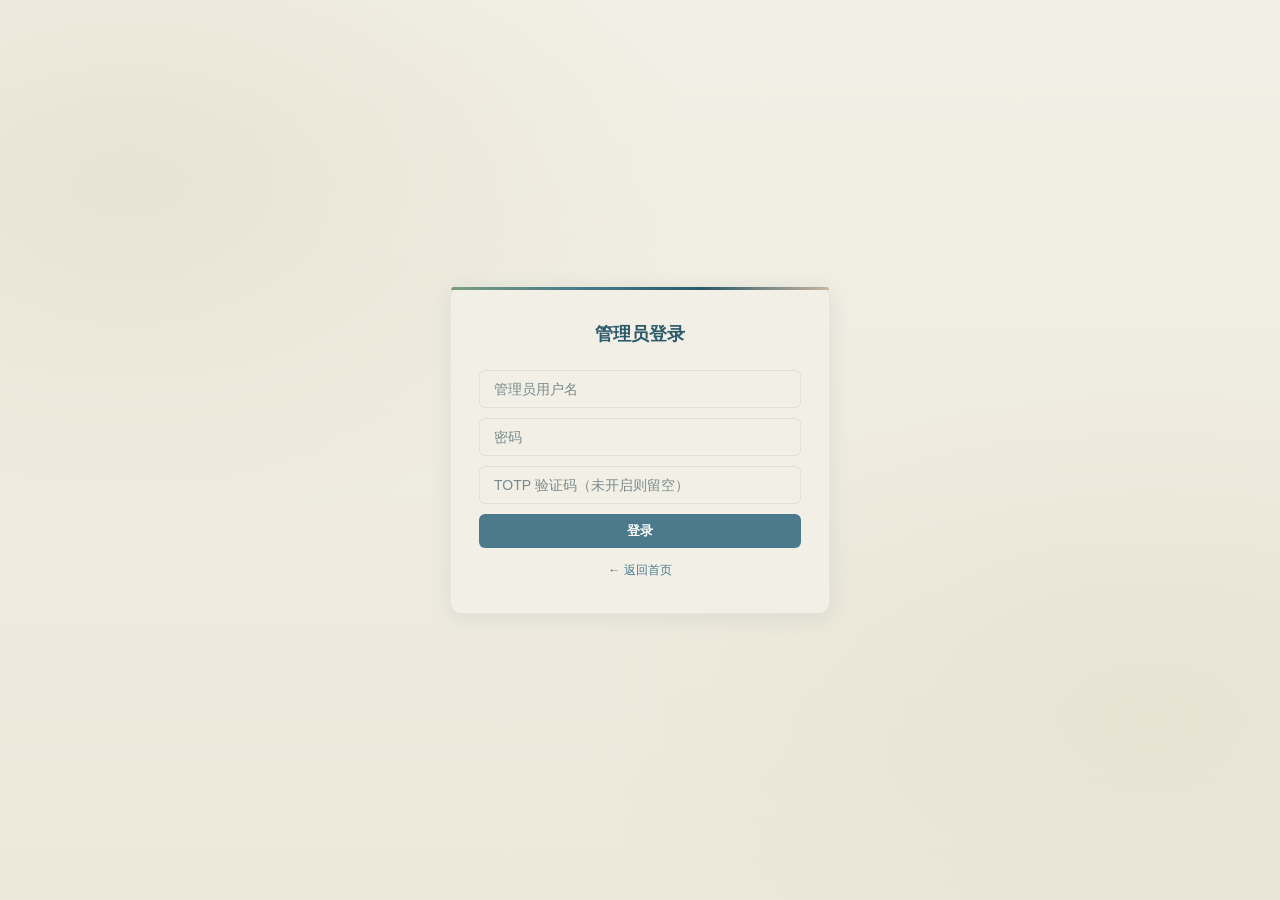
==== static/admin.html @ e2b2464b "Initial commit: CBox 同步服务端 FastAPI + MySQL + Docker 部署 - 53+ API 端点: auth / sync / admin / invite - " ====
<!DOCTYPE html>
<html lang="zh-CN">
<head>
<meta charset="UTF-8">
<meta name="viewport" content="width=device-width, initial-scale=1.0, maximum-scale=1.0, user-scalable=no">
<title>CBox 管理面板</title>
<link rel="stylesheet" href="/static/theme.css">
<style>
/* ── 管理面板专属样式 ── */
.page-wrap { max-width: 1200px; margin: 0 auto; padding: 24px 24px 0; }

/* 响应式表格 */
.table-wrap { overflow-x: auto; }
.table-wrap table { width: 100%; }
.table-wrap th, .table-wrap td { white-space: nowrap; }

/* 统计卡片响应式 */
@media (max-width: 768px) {
  .stats-grid-adm { grid-template-columns: repeat(2, 1fr); }
}
@media (max-width: 480px) {
  .stats-grid-adm { grid-template-columns: 1fr; }
}

/* 时间选择按钮组 */
.time-btn-group { display: flex; gap: 6px; flex-wrap: wrap; margin-top: 4px; }
.time-btn { padding: 5px 12px; font-size: 12px; border: 1px solid var(--border-light); border-radius: var(--radius-sm); background: var(--bg-card); color: var(--text-main); cursor: pointer; transition: var(--transition); }
.time-btn:hover { border-color: var(--primary-cyan); }
.time-btn.active { background: var(--primary-cyan); color: #fff; border-color: var(--primary-cyan); }

/* 带标签文字的拨动开关 */
.toggle-labeled { display: flex; align-items: center; gap: 10px; }
.toggle-labeled .toggle-label-left { font-size: 13px; color: var(--btn-danger); font-weight: 500; }
.toggle-labeled .toggle-label-right { font-size: 13px; color: var(--accent-green); font-weight: 500; }

/* 统计卡片 */
.stats-grid-adm { display: grid; grid-template-columns: repeat(auto-fit, minmax(150px, 1fr)); gap: 10px; margin-bottom: 16px; }
.stat-adm { background: var(--bg-card); border-radius: var(--radius-lg); padding: 18px 14px; text-align: center; border: 1px solid var(--border-light); transition: var(--transition); }
.stat-adm .num { font-size: 28px; font-weight: 800; color: var(--primary-deep); line-height: 1.2; }
.stat-adm .label { font-size: 11px; color: var(--text-muted); margin-top: 4px; font-weight: 500; }

/* 用户表格操作按钮组 */
.action-group { display: flex; gap: 4px; flex-wrap: wrap; }
.action-group button { font-size: 11px; padding: 3px 8px; border: 1px solid var(--border-light); border-radius: var(--radius-sm); background: var(--bg-card); cursor: pointer; transition: var(--transition); color: var(--text-main); }
.action-group button:hover { background: var(--btn-bg); }
.action-group .btn-lock { color: var(--btn-danger); }
.action-group .btn-unlock { color: var(--accent-green); }
.action-group .btn-delete { color: var(--btn-danger); font-weight: 600; }
.action-group .btn-totp { color: var(--primary-cyan); }

/* 邀请码表格 */
.invite-code-text { font-family: 'SF Mono', 'Fira Code', monospace; font-size: 12px; color: var(--primary-deep); background: var(--primary-light); padding: 2px 6px; border-radius: var(--radius-sm); word-break: break-all; }

/* 系统设置 */
.settings-group { margin: 12px 0; }
.setting-row { display: flex; align-items: center; justify-content: space-between; padding: 12px 14px; border-bottom: 1px solid var(--border-light); }
.setting-row:last-child { border-bottom: none; }
.setting-label { font-size: 14px; color: var(--text-main); }
.setting-desc { font-size: 12px; color: var(--text-muted); margin-top: 2px; }
.setting-control { flex-shrink: 0; margin-left: 12px; }
.setting-control input[type="number"] { width: 80px; text-align: center; }

/* 下拉菜单 */
.dropdown { position: relative; display: inline-block; }
.dropdown-menu { display: none; position: absolute; right: 0; top: 100%; min-width: 140px; background: var(--bg-card); border: 1px solid var(--border); border-radius: var(--radius-md); box-shadow: 0 4px 12px rgba(0,0,0,0.12); z-index: 100; padding: 4px 0; }
.dropdown-menu.show { display: block; }
.dropdown-item { padding: 8px 14px; cursor: pointer; font-size: 13px; color: var(--text-main); transition: var(--transition); }
.dropdown-item:hover { background: var(--bg-hover); }
.dropdown-item.danger { color: var(--btn-danger); }
.dropdown-divider { height: 1px; background: var(--border-light); margin: 4px 0; }

/* 日志条目 */
.log-entry { padding: 8px 10px; border-bottom: 1px solid var(--border-light); font-size: 12px; display: flex; gap: 10px; align-items: flex-start; }
.log-entry:last-child { border-bottom: none; }
.log-entry .log-time { color: var(--text-muted); white-space: nowrap; min-width: 140px; font-size: 11px; }
.log-entry .log-user { color: var(--primary-cyan); font-weight: 600; white-space: nowrap; min-width: 80px; }
.log-entry .log-action { color: var(--text-main); flex: 1; word-break: break-word; }
.log-entry .log-detail { color: var(--text-light); }

/* 弹窗内表单 */
.modal input, .modal select { margin-bottom: 8px; }
.modal .form-group { margin-bottom: 10px; }
.modal .form-group label { font-size: 13px; color: var(--text-light); display: block; margin-bottom: 4px; }

/* 页面计数脚标 */
.page-info { text-align: center; font-size: 12px; color: var(--text-muted); margin-top: 4px; padding-bottom: 4px; }
.page-info-inline { font-size: 12px; color: var(--text-muted); margin-left: auto; white-space: nowrap; }

/* 空状态 */
.empty-state { text-align: center; padding: 32px 16px; color: var(--text-muted); font-size: 13px; }

/* 登录覆盖层 */
.login-screen { display: flex; align-items: center; justify-content: center; min-height: 100vh; padding: 20px; }
.login-screen .login-box { background: var(--bg-card); border-radius: var(--radius-xl); padding: 32px 28px; max-width: 380px; width: 100%; box-shadow: var(--shadow-lg); border: 1px solid rgba(74, 122, 140, 0.08); position: relative; }
.login-screen .login-box::before { content: ''; position: absolute; top: 0; left: 0; right: 0; height: 3px; background: linear-gradient(90deg, var(--accent-green), var(--primary-cyan), var(--primary-deep), var(--accent-earth)); border-radius: var(--radius-xl) var(--radius-xl) 0 0; }
.login-screen .login-box h2 { text-align: center; font-size: 18px; color: var(--primary-deep); margin-bottom: 20px; }
.login-screen .login-box input { display: block; width: 100%; padding: 10px 14px; margin-bottom: 10px; border: 1px solid var(--border-light); border-radius: var(--radius-md); font-size: 14px; outline: none; background: var(--bg-page); color: var(--text-main); }
.login-screen .login-box input:focus { border-color: var(--primary-cyan); box-shadow: 0 0 0 3px rgba(74, 122, 140, 0.10); }
.login-screen .login-box .error { color: var(--btn-danger); font-size: 13px; margin-top: 8px; display: none; }
.login-screen .login-box .login-footer { text-align: center; margin-top: 12px; font-size: 12px; }
.login-screen .login-box .login-footer a { color: var(--primary-cyan); text-decoration: none; }

/* 顶栏头像 */
.topbar .avatar-btn { display: inline-flex; align-items: center; gap: 6px; cursor: pointer; padding: 4px 8px; border-radius: var(--radius-sm); transition: var(--transition); }
.topbar .avatar-btn:hover { background: var(--btn-bg); }
.topbar .avatar-btn img { width: 28px; height: 28px; border-radius: 50%; object-fit: cover; }
.topbar .avatar-btn .avatar-placeholder { width: 28px; height: 28px; border-radius: 50%; background: var(--primary-light); display: inline-flex; align-items: center; justify-content: center; font-size: 12px; color: var(--primary-cyan); font-weight: 600; }

/* 搜索栏增强 */
.search-bar-adv { display: flex; gap: 8px; margin-bottom: 12px; flex-wrap: wrap; align-items: center; }
.search-bar-adv input { max-width: 200px; }
.search-bar-adv select { max-width: 120px; }

/* 操作反馈 */
.action-msg { font-size: 12px; padding: 4px 0; color: var(--text-muted); }
</style>
</head>
<body>

<!-- ===== 登录页面 ===== -->
<div id="login-screen" class="login-screen">
  <div class="login-box">
    <h2>管理员登录</h2>
    <input type="text" id="login-user" placeholder="管理员用户名" autocomplete="username">
    <input type="password" id="login-pass" placeholder="密码" autocomplete="current-password">
    <input type="text" id="login-totp" placeholder="TOTP 验证码（未开启则留空）" autocomplete="off" maxlength="6">
    <button class="btn btn-primary btn-block" onclick="login()">登录</button>
    <div class="error" id="login-error"></div>
    <div class="login-footer"><a href="/">← 返回首页</a></div>
  </div>
</div>

<!-- ===== 主面板 ===== -->
<div id="main-content" style="display:none;">

  <!-- 顶栏 -->
  <div class="topbar">
    <a href="/">← 首页</a>
    <span class="title">管理面板</span>
    <div class="topbar-right">
      <div class="dropdown" id="admin-dropdown">
        <div class="avatar-btn" onclick="toggleDropdown()">
          <span id="admin-avatar-area"><span class="avatar-placeholder" id="avatar-placeholder">管</span></span>
          <span id="admin-name" style="font-size:13px;font-weight:500;color:var(--text-main);">加载中</span>
        </div>
        <div class="dropdown-menu" id="admin-dropdown-menu">
          <div class="dropdown-item" onclick="openAdminProfileModal()">修改资料</div>
          <div class="dropdown-divider"></div>
          <div class="dropdown-item danger" onclick="logout()">退出登录</div>
        </div>
      </div>
    </div>
  </div>

  <div class="page-wrap">

    <!-- ===== 统计卡片 ===== -->
    <div class="card">
      <div class="section-title">系统概况</div>
      <div class="stats-grid-adm" id="stats-grid">
        <div class="stat-adm"><div class="num" id="stat-users">--</div><div class="label">总用户数</div></div>
        <div class="stat-adm"><div class="num" id="stat-active">--</div><div class="label">今日活跃</div></div>
        <div class="stat-adm"><div class="num" id="stat-data">--</div><div class="label">同步数据项</div></div>
        <div class="stat-adm"><div class="num" id="stat-invites">--</div><div class="label">邀请码总数</div></div>
      </div>
    </div>

    <!-- ===== 标签页导航 ===== -->
    <div class="card" style="padding:16px 20px;">
      <div class="tabs">
        <div class="tab active" onclick="switchTab('users')">用户列表</div>
        <div class="tab" onclick="switchTab('admin-invites')">管理员邀请码</div>
        <div class="tab" onclick="switchTab('user-invites')">普通用户邀请码</div>
        <div class="tab" onclick="switchTab('settings')">系统设置</div>
        <div class="tab" onclick="switchTab('logs')">审计日志</div>
        <div class="tab" onclick="switchTab('email-logs')">邮件日志</div>
      </div>

      <!-- ─── Tab: 用户管理 ─── -->
      <div class="tab-content active" id="tab-users">
        <div class="search-bar-adv">
          <input type="text" id="user-search" placeholder="搜索用户名/邮箱..." onkeydown="if(event.key==='Enter')loadUsers()">
          <button class="btn btn-primary btn-sm" onclick="loadUsers()">查询</button>
          <select id="user-filter-status" onchange="loadUsers()">
            <option value="">全部状态</option>
            <option value="active">正常</option>
            <option value="locked">已锁定</option>
            <option value="admin">管理员</option>
          </select>
          <select id="user-sort" onchange="loadUsers()">
            <option value="id">按ID排序</option>
            <option value="username">按用户名</option>
            <option value="created_at">按注册时间</option>
          </select>
          <button class="btn btn-secondary btn-sm" onclick="loadUsers()">刷新</button>
          <span class="page-info-inline" id="user-page-info"></span>
        </div>
        <div class="table-wrap">
          <table>
            <thead><tr>
              <th>ID</th><th>用户名</th><th>昵称</th><th>邮箱</th><th>身份</th><th>TOTP</th><th>状态</th><th>操作</th>
            </tr></thead>
            <tbody id="user-table-body"></tbody>
          </table>
        </div>
        <div class="pagination" id="user-pagination"></div>
      </div>

      <!-- ─── Tab: 管理员邀请码 ─── -->
      <div class="tab-content" id="tab-admin-invites">
        <div class="search-bar-adv">
          <input type="text" id="admin-invite-search" placeholder="搜索邀请码..." onkeydown="if(event.key==='Enter')loadAdminInvites()">
          <button class="btn btn-primary btn-sm" onclick="loadAdminInvites()">查询</button>
          <select id="admin-invite-filter-used" onchange="loadAdminInvites()">
            <option value="">全部状态</option>
            <option value="available">未使用</option>
            <option value="used">已使用</option>
            <option value="locked">已锁定</option>
          </select>
          <button class="btn btn-primary btn-sm" onclick="showCreateInvite()">创建邀请码</button>
          <button class="btn btn-secondary btn-sm" onclick="showBatchInvite()">批量生成</button>
          <button class="btn btn-secondary btn-sm" onclick="loadAdminInvites()">刷新</button>
          <span class="page-info-inline" id="admin-invite-page-info"></span>
        </div>
        <div class="table-wrap">
          <table>
            <thead><tr>
              <th>邀请码</th><th>已使用/总次数</th><th>状态</th><th>过期时间</th><th>公开</th><th>操作</th>
            </tr></thead>
            <tbody id="admin-invite-table-body"></tbody>
          </table>
        </div>
        <div class="pagination" id="admin-invite-pagination"></div>
      </div>

      <!-- ─── Tab: 普通用户邀请码 ─── -->
      <div class="tab-content" id="tab-user-invites">
        <div class="search-bar-adv">
          <input type="text" id="user-invite-search" placeholder="搜索邀请码..." onkeydown="if(event.key==='Enter')loadUserInvites()">
          <button class="btn btn-primary btn-sm" onclick="loadUserInvites()">查询</button>
          <select id="user-invite-filter-used" onchange="loadUserInvites()">
            <option value="">全部状态</option>
            <option value="available">未使用</option>
            <option value="used">已使用</option>
            <option value="locked">已锁定</option>
          </select>
          <button class="btn btn-secondary btn-sm" onclick="loadUserInvites()">刷新</button>
          <span class="page-info-inline" id="user-invite-page-info"></span>
        </div>
        <div class="table-wrap">
          <table>
            <thead><tr>
              <th>邀请码</th><th>创建者</th><th>已使用/总次数</th><th>状态</th><th>过期时间</th><th>操作</th>
            </tr></thead>
            <tbody id="user-invite-table-body"></tbody>
          </table>
        </div>
        <div class="pagination" id="user-invite-pagination"></div>
      </div>

      <!-- ─── Tab: 系统设置 ─── -->
      <div class="tab-content" id="tab-settings">
        <div class="settings-group">
          <div class="setting-row">
            <div>
              <div class="setting-label">注册需要邀请码</div>
              <div class="setting-desc">开启后，新用户必须使用邀请码才能注册</div>
            </div>
            <div class="setting-control">
              <label class="toggle-switch">
                <input type="checkbox" id="cfg-require-invite">
                <span class="toggle-slider"></span>
              </label>
            </div>
          </div>
          <div class="setting-row">
            <div>
              <div class="setting-label">允许用户创建邀请码</div>
              <div class="setting-desc">开启后，普通用户可以自行创建邀请码</div>
            </div>
            <div class="setting-control">
              <label class="toggle-switch">
                <input type="checkbox" id="cfg-allow-user-create">
                <span class="toggle-slider"></span>
              </label>
            </div>
          </div>
          <div class="setting-row">
            <div>
              <div class="setting-label">每用户最多邀请码数</div>
              <div class="setting-desc">限制每个用户可创建的邀请码数量上限</div>
            </div>
            <div class="setting-control">
              <input type="number" id="cfg-max-invites" min="0" max="100" value="5">
            </div>
          </div>
        </div>
        <div style="text-align:right;margin-top:12px;">
          <button class="btn btn-primary" onclick="saveConfig()">保存设置</button>
          <span id="config-save-msg" class="action-msg" style="margin-left:8px;"></span>
        </div>
      </div>

      <!-- ─── Tab: 审计日志 ─── -->
      <div class="tab-content" id="tab-logs">
        <div class="search-bar-adv">
          <input type="text" id="log-search" placeholder="搜索用户/操作..." onkeydown="if(event.key==='Enter')loadLogs()">
          <button class="btn btn-primary btn-sm" onclick="loadLogs()">查询</button>
          <button class="btn btn-secondary btn-sm" onclick="loadLogs()">刷新</button>
          <button class="btn btn-danger btn-sm" onclick="clearLogs()">清空日志</button>
          <span class="page-info-inline" id="log-page-info"></span>
        </div>
        <div id="log-entries"></div>
        <div class="pagination" id="log-pagination"></div>
      </div>

      <!-- ─── Tab: 邮件日志 ─── -->
      <div class="tab-content" id="tab-email-logs">
        <div class="search-bar-adv">
          <input type="text" id="email-log-search" placeholder="搜索收件人或主题..." onkeydown="if(event.key==='Enter')loadEmailLogs()">
          <button class="btn btn-primary btn-sm" onclick="loadEmailLogs()">查询</button>
          <button class="btn btn-secondary btn-sm" onclick="loadEmailLogs()">刷新</button>
          <button class="btn btn-danger btn-sm" onclick="clearEmailLogs()">清空日志</button>
          <span class="page-info-inline" id="email-log-page-info"></span>
        </div>
        <div id="email-log-entries"></div>
        <div class="pagination" id="email-log-pagination"></div>
      </div>
    </div>

  </div><!-- /page-wrap -->
</div><!-- /main-content -->

<!-- ===== 创建邀请码弹窗 ===== -->
<div class="modal-overlay" id="create-invite-modal">
  <div class="modal">
    <button class="close" onclick="closeModal('create-invite-modal')">x</button>
    <h3>创建邀请码</h3>
    <div class="form-group">
      <label>有效次数</label>
      <input type="number" id="create-invite-max-uses" value="1" min="1" max="999">
    </div>
    <div class="form-group">
      <label>有效期天数</label>
      <input type="number" id="create-invite-days" value="" min="1" max="3650" placeholder="输入天数，留空为永久" style="width:100%;">
    </div>
    <div class="form-group">
      <label>公开模式</label>
      <div class="toggle-labeled">
        <span class="toggle-label-left">非公开</span>
        <label class="toggle-switch">
          <input type="checkbox" id="create-invite-public">
          <span class="toggle-slider"></span>
        </label>
        <span class="toggle-label-right">公开</span>
      </div>
    </div>
    <div class="form-group">
      <label>快速选择</label>
      <div class="time-btn-group" id="create-invite-time-group">
        <button class="time-btn" data-days="30">1个月</button>
        <button class="time-btn" data-days="90">1季度</button>
        <button class="time-btn" data-days="180">半年</button>
        <button class="time-btn" data-days="365">1年</button>
        <button class="time-btn active" data-days="0">永久</button>
      </div>
    </div>
    <div class="form-group">
      <label>自定义过期日期</label>
      <input type="date" id="create-invite-expire-date" style="width:100%;">
    </div>
    <div style="text-align:right;margin-top:12px;">
      <button class="btn btn-secondary btn-sm" onclick="closeModal('create-invite-modal')">取消</button>
      <button class="btn btn-primary btn-sm" onclick="createInvite()">创建</button>
    </div>
  </div>
</div>

<!-- ===== 批量生成弹窗 ===== -->
<div class="modal-overlay" id="batch-invite-modal">
  <div class="modal">
    <button class="close" onclick="closeModal('batch-invite-modal')">x</button>
    <h3>批量生成邀请码</h3>
    <div class="form-group">
      <label>数量</label>
      <input type="number" id="batch-invite-count" value="5" min="1" max="100">
    </div>
    <div class="form-group">
      <label>每码有效次数</label>
      <input type="number" id="batch-invite-max-uses" value="1" min="1" max="999">
    </div>
    <div class="form-group">
      <label>有效期天数</label>
      <input type="number" id="batch-invite-days" value="" min="1" max="3650" placeholder="输入天数，留空为永久" style="width:100%;">
    </div>
    <div class="form-group">
      <label>快速选择</label>
      <div class="time-btn-group" id="batch-invite-time-group">
        <button class="time-btn" data-days="30">1个月</button>
        <button class="time-btn" data-days="90">1季度</button>
        <button class="time-btn" data-days="180">半年</button>
        <button class="time-btn" data-days="365">1年</button>
        <button class="time-btn active" data-days="0">永久</button>
      </div>
    </div>
    <div class="form-group">
      <label>自定义过期日期</label>
      <input type="date" id="batch-invite-expire-date" style="width:100%;">
    </div>
    <div style="text-align:right;margin-top:12px;">
      <button class="btn btn-secondary btn-sm" onclick="closeModal('batch-invite-modal')">取消</button>
      <button class="btn btn-primary btn-sm" onclick="batchCreateInvite()">生成</button>
    </div>
  </div>
</div>

<!-- ===== 确认操作弹窗 ===== -->
<div class="modal-overlay" id="confirm-modal">
  <div class="modal" style="max-width:380px;">
    <button class="close" onclick="closeModal('confirm-modal')">x</button>
    <h3 id="confirm-title">确认操作</h3>
    <p id="confirm-msg" style="font-size:13px;color:var(--text-light);margin-bottom:16px;"></p>
    <div style="text-align:right;gap:8px;display:flex;justify-content:flex-end;">
      <button class="btn btn-secondary btn-sm" onclick="closeModal('confirm-modal')">取消</button>
      <button class="btn btn-danger btn-sm" id="confirm-btn">确认</button>
    </div>
  </div>
<!-- ===== 管理员资料弹窗 ===== -->
<div class="modal-overlay" id="profile-modal">
  <div class="modal" style="max-width:520px;">
    <button class="close" onclick="closeModal('profile-modal')">x</button>
    <h3>修改资料</h3>

    <!-- 头像上传 -->
    <div class="form-group">
      <label>头像</label>
      <div style="display:flex;align-items:center;gap:12px;margin-bottom:6px;">
        <div id="profile-avatar-preview" style="width:48px;height:48px;border-radius:50%;background:var(--primary-light);display:flex;align-items:center;justify-content:center;font-size:18px;color:var(--primary-cyan);font-weight:600;overflow:hidden;flex-shrink:0;">
          管
        </div>
        <input type="file" id="profile-avatar-file" accept="image/*" style="font-size:12px;flex:1;">
        <button class="btn btn-primary btn-sm" onclick="updateAvatar()">上传</button>
      </div>
    </div>

    <!-- 修改昵称 -->
    <div class="form-group">
      <label>昵称</label>
      <div style="display:flex;gap:8px;">
        <input type="text" id="profile-nickname" placeholder="输入新昵称" style="flex:1;">
        <button class="btn btn-primary btn-sm" onclick="saveNickname()">保存</button>
      </div>
    </div>

    <!-- 修改邮箱 -->
    <div class="form-group">
      <label>邮箱</label>
      <div style="display:flex;align-items:center;gap:4px;margin-bottom:4px;">
        <span id="profile-email-current" style="font-size:13px;color:var(--text-muted);"></span>
      </div>
      <input type="email" id="profile-new-email" placeholder="新邮箱地址" style="margin-bottom:4px;">
      <input type="password" id="profile-email-password" placeholder="输入密码确认">
      <button class="btn btn-primary btn-sm" onclick="saveEmail()" style="margin-top:4px;">保存邮箱</button>
    </div>

    <!-- 修改用户名 -->
    <div class="form-group">
      <label>用户名</label>
      <div style="display:flex;align-items:center;gap:4px;margin-bottom:4px;">
        <span id="profile-username-current" style="font-size:13px;color:var(--text-muted);"></span>
      </div>
      <input type="text" id="profile-new-username" placeholder="新用户名" style="margin-bottom:4px;">
      <input type="password" id="profile-username-password" placeholder="输入密码确认">
      <button class="btn btn-primary btn-sm" onclick="saveUsername()" style="margin-top:4px;">保存用户名</button>
    </div>

    <!-- 修改密码 -->
    <div class="form-group">
      <label>修改密码</label>
      <input type="password" id="profile-old-password" placeholder="当前密码" style="margin-bottom:4px;">
      <input type="password" id="profile-new-password" placeholder="新密码" style="margin-bottom:4px;">
      <input type="password" id="profile-confirm-password" placeholder="确认新密码">
      <button class="btn btn-primary btn-sm" onclick="changePassword()" style="margin-top:4px;">修改密码</button>
    </div>

    <!-- TOTP 双因素认证 -->
    <div class="form-group">
      <label>双因素认证（TOTP）</label>
      <div id="profile-totp-section">
        <div id="profile-totp-status" style="font-size:13px;color:var(--text-muted);margin-bottom:6px;"></div>
        <div id="profile-totp-actions">
          <button class="btn btn-primary btn-sm" id="profile-totp-setup-btn" onclick="setupTotp()" style="display:none;">开启 TOTP</button>
          <button class="btn btn-secondary btn-sm" id="profile-totp-reconfig-btn" onclick="reconfigTotp()" style="display:none;">重新配置 TOTP</button>
          <button class="btn btn-danger btn-sm" id="profile-totp-disable-btn" onclick="disableTotp()" style="display:none;">关闭 TOTP</button>
        </div>
        <div id="profile-totp-setup-area" style="display:none;margin-top:8px;">
          <div id="profile-totp-qrcode" style="text-align:center;margin-bottom:8px;"></div>
          <div id="profile-totp-secret" style="text-align:center;font-size:12px;color:var(--text-muted);margin-bottom:8px;word-break:break-all;"></div>
          <div style="display:flex;gap:6px;">
            <input type="text" id="profile-totp-code" placeholder="输入6位验证码" maxlength="6" style="flex:1;">
            <button class="btn btn-primary btn-sm" onclick="verifyTotpSetup()">验证</button>
          </div>
        </div>
        <div id="profile-totp-disable-area" style="display:none;margin-top:8px;">
          <div style="display:flex;gap:6px;">
            <input type="text" id="profile-totp-disable-code" placeholder="输入TOTP验证码" maxlength="6" style="flex:1;">
            <button class="btn btn-danger btn-sm" onclick="confirmDisableTotp()">确认关闭</button>
          </div>
        </div>
        <div id="profile-totp-recovery" style="display:none;margin-top:8px;padding:10px;background:var(--primary-light);border-radius:var(--radius-sm);">
          <div style="font-size:13px;font-weight:600;color:var(--primary-deep);margin-bottom:4px;">重要：请保存以下恢复密钥</div>
          <div id="profile-totp-recovery-keys" style="font-size:12px;color:var(--text-main);word-break:break-all;font-family:monospace;"></div>
          <button class="btn btn-primary btn-sm" onclick="closeProfileTotpRecovery()" style="margin-top:6px;">我已保存</button>
        </div>
      </div>
    </div>

  </div>
</div>

<!-- ===== 管理员协助绑定 TOTP 弹窗 ===== -->
<div class="modal-overlay" id="totp-bind-modal">
  <div class="modal" style="max-width:420px;">
    <button class="close" onclick="closeModal('totp-bind-modal')">x</button>
    <h3>协助绑定 TOTP</h3>
    <div id="totp-bind-content">
      <div id="totp-bind-qrcode" style="text-align:center;margin-bottom:8px;"></div>
      <div id="totp-bind-secret" style="text-align:center;font-size:12px;color:var(--text-muted);margin-bottom:8px;word-break:break-all;"></div>
      <div style="font-size:12px;color:var(--text-light);margin-bottom:8px;">让用户使用 TOTP 应用扫描上方二维码或输入密钥，然后输入用户设备上显示的验证码：</div>
      <div style="display:flex;gap:6px;">
        <input type="text" id="totp-bind-code" placeholder="输入6位验证码" maxlength="6" style="flex:1;">
        <button class="btn btn-primary btn-sm" onclick="adminTotpBindConfirm()">确认绑定</button>
      </div>
    </div>
  </div>
</div>

<script>
// ===================================================================
// 管理面板 JavaScript
// ===================================================================

const API_BASE = window.location.origin + '/api';
let TOKEN = localStorage.getItem('sync_token');
let ADMIN_PROFILE = null;
let userPage = 1, adminInvitePage = 1, userInvitePage = 1, logPage = 1, emailLogPage = 1;

// ── 工具函数 ──
function esc(s) {
  if (s === null || s === undefined) return '';
  return String(s).replace(/&/g,'&amp;').replace(/</g,'&lt;').replace(/>/g,'&gt;').replace(/"/g,'&quot;');
}

function dateStr(d) {
  if (!d) return '--';
  try { return new Date(d).toLocaleString('zh-CN'); } catch(e) { return String(d); }
}

function toast(msg, type) {
  type = type || 'info';
  const el = document.createElement('div');
  el.className = 'toast ' + type;
  el.textContent = msg;
  document.body.appendChild(el);
  setTimeout(() => { el.style.opacity = '0'; el.style.transition = 'opacity 0.3s'; setTimeout(() => el.remove(), 300); }, 3000);
}

function showModal(id) { document.getElementById(id).classList.add('show'); }
function closeModal(id) { document.getElementById(id).classList.remove('show'); }

// ── 确认弹窗 ──
function showConfirm(title, message, callback) {
  document.getElementById('confirm-title').textContent = title;
  document.getElementById('confirm-msg').textContent = message;
  const btn = document.getElementById('confirm-btn');
  const cancelBtn = document.getElementById('confirm-modal').querySelector('.btn-secondary');
  btn.textContent = '确认';
  cancelBtn.textContent = '取消';
  cancelBtn.onclick = function() { closeModal('confirm-modal'); };
  btn.onclick = function() {
    closeModal('confirm-modal');
    if (typeof callback === 'function') callback();
  };
  showModal('confirm-modal');
}

// ── 双按钮选择弹窗 ──
function showChoice(title, message, btn1Text, btn1Callback, btn2Text, btn2Callback) {
  document.getElementById('confirm-title').textContent = title;
  document.getElementById('confirm-msg').textContent = message;
  const btn1 = document.getElementById('confirm-btn');
  const btn2 = document.getElementById('confirm-modal').querySelector('.btn-secondary');
  btn1.textContent = btn1Text || '确认';
  btn2.textContent = btn2Text || '取消';
  btn1.onclick = function() {
    closeModal('confirm-modal');
    if (typeof btn1Callback === 'function') btn1Callback();
  };
  btn2.onclick = function() {
    closeModal('confirm-modal');
    if (typeof btn2Callback === 'function') btn2Callback();
  };
  showModal('confirm-modal');
}

// ── 时间选择按钮初始化 ──
document.addEventListener('click', function(e) {
  const btn = e.target.closest('.time-btn');
  if (!btn) return;
  const group = btn.closest('.time-btn-group');
  if (!group) return;
  // 清除同组其他按钮的 active
  group.querySelectorAll('.time-btn').forEach(b => b.classList.remove('active'));
  btn.classList.add('active');
  // 清除对应的天数和日期输入
  const modal = group.closest('.modal');
  if (modal) {
    const daysInput = modal.querySelector('input[type="number"][placeholder*="天数"]');
    const dateInput = modal.querySelector('input[type="date"]');
    if (daysInput) daysInput.value = '';
    if (dateInput) dateInput.value = '';
  }
});

// 点击弹窗外部关闭
document.addEventListener('click', function(e) {
  document.querySelectorAll('.modal-overlay.show').forEach(m => {
    if (e.target === m) m.classList.remove('show');
  });
  // 关闭下拉菜单
  const dm = document.getElementById('admin-dropdown-menu');
  if (dm.classList.contains('show') && !e.target.closest('.dropdown')) {
    dm.classList.remove('show');
  }
});

function toggleDropdown() {
  document.getElementById('admin-dropdown-menu').classList.toggle('show');
}

// ── API 调用封装 ──
async function api(url, opts = {}) {
  const headers = { 'Authorization': 'Bearer ' + TOKEN, ...opts.headers };
  if (!(opts.body instanceof FormData)) {
    headers['Content-Type'] = 'application/json';
  }
  const r = await fetch(url.startsWith('http') ? url : API_BASE + url, {
    ...opts,
    headers: headers,
  });
  if (r.status === 401) {
    TOKEN = null;
    localStorage.removeItem('sync_token');
    showLogin();
    throw new Error('登录已过期');
  }
  if (!r.ok) {
    let detail = '请求失败 (' + r.status + ')';
    try { const d = await r.json(); if (d.detail) detail = d.detail; } catch(e) {}
    throw new Error(detail);
  }
  const ct = r.headers.get('content-type') || '';
  if (ct.includes('application/json')) return r.json();
  return r;
}

// ── 登录 / 退出 ──
function showLogin() {
  document.getElementById('login-screen').style.display = 'flex';
  document.getElementById('main-content').style.display = 'none';
}

function showMain() {
  document.getElementById('login-screen').style.display = 'none';
  document.getElementById('main-content').style.display = 'block';
}

async function login() {
  const user = document.getElementById('login-user').value.trim();
  const pass = document.getElementById('login-pass').value;
  const totp = document.getElementById('login-totp').value.trim();
  const errEl = document.getElementById('login-error');
  if (!user || !pass) { errEl.textContent = '请输入用户名和密码'; errEl.style.display = 'block'; return; }
  errEl.style.display = 'none';
  try {
    const body = { username: user, password: pass };
    if (totp) body.totp_code = totp;
    const r = await fetch(API_BASE + '/auth/login', {
      method: 'POST',
      headers: { 'Content-Type': 'application/json' },
      body: JSON.stringify(body),
    });
    const data = await r.json();
    if (!r.ok) throw new Error(data.detail || '登录失败');
    TOKEN = data.access_token;
    localStorage.setItem('sync_token', TOKEN);
    await init();
  } catch (e) {
    errEl.textContent = e.message;
    errEl.style.display = 'block';
  }
}

function logout() {
  TOKEN = null;
  localStorage.removeItem('sync_token');
  showLogin();
}

// ── 头像加载 ──
async function loadAvatar(username) {
  const area = document.getElementById('admin-avatar-area');
  try {
    const r = await fetch(API_BASE + '/auth/profile/avatar/image', {
      headers: { 'Authorization': 'Bearer ' + TOKEN },
    });
    if (r.ok) {
      const blob = await r.blob();
      const url = URL.createObjectURL(blob);
      area.innerHTML = '<img src="' + url + '" alt="头像">';
    } else {
      area.innerHTML = '<span class="avatar-placeholder">' + (username ? username.charAt(0).toUpperCase() : '管') + '</span>';
    }
  } catch (e) {
    area.innerHTML = '<span class="avatar-placeholder">' + (username ? username.charAt(0).toUpperCase() : '管') + '</span>';
  }
}

// ── 初始化 ──
async function init() {
  showMain();
  try {
    ADMIN_PROFILE = await api('/auth/profile');
    document.getElementById('admin-name').textContent = ADMIN_PROFILE.nickname || ADMIN_PROFILE.username;
    loadAvatar(ADMIN_PROFILE.username);
  } catch (e) {
    toast('加载个人信息失败', 'error');
  }
  await loadStats();
  await loadUsers();
  await loadAdminInvites();
  await loadUserInvites();
  await loadLogs();
  await loadConfig();
}

// ── 统计 ──
async function loadStats() {
  try {
    const d = await api('/admin/stats');
    document.getElementById('stat-users').textContent = d.total_users ?? '--';
    document.getElementById('stat-active').textContent = d.active_today ?? '--';
    document.getElementById('stat-data').textContent = d.total_data_items ?? '--';
    document.getElementById('stat-invites').textContent = d.total_invite_codes ?? '--';
  } catch (e) {
    document.getElementById('stats-grid').innerHTML = '<p style="color:var(--btn-danger);font-size:13px;text-align:center;">加载统计失败: ' + esc(e.message) + '</p>';
  }
}

// ===================================================================
// 用户管理
// ===================================================================
async function loadUsers(page) {
  if (page !== undefined) userPage = page;
  const tbody = document.getElementById('user-table-body');
  tbody.innerHTML = '<tr><td colspan="8" style="text-align:center;color:var(--text-muted);">加载中...</td></tr>';

  const search = document.getElementById('user-search').value.trim();
  const filter = document.getElementById('user-filter-status').value;
  const sort = document.getElementById('user-sort').value;

  let url = '/admin/users?page=' + userPage + '&page_size=20';
  if (search) url += '&search=' + encodeURIComponent(search);
  if (filter) url += '&filter=' + encodeURIComponent(filter);
  if (sort) url += '&sort=' + encodeURIComponent(sort);

  try {
    const d = await api(url);
    const users = d.users || d.items || [];
    if (!users.length) {
      tbody.innerHTML = '<tr><td colspan="8" style="text-align:center;color:var(--text-muted);">暂无用户</td></tr>';
      document.getElementById('user-pagination').innerHTML = '';
      return;
    }
    tbody.innerHTML = users.map(u => {
      const status = u.is_active !== false
        ? '<span class="badge badge-green">正常</span>'
        : '<span class="badge badge-red">已锁定</span>';
      const adminBadge = u.is_admin
        ? '<span class="badge badge-red">管理员</span>'
        : '<span class="badge badge-gray">用户</span>';
      const totpBadge = u.totp_enabled
        ? '<span class="badge badge-green">开</span>'
        : '<span class="badge badge-gray">关</span>';

      let actions = '<div class="action-group">';
      if (u.id === ADMIN_PROFILE.id) {
        actions += '<span style="color:var(--btn-danger);font-size:12px;font-weight:500;">禁止删除（管理员账户）</span>';
      } else {
        if (u.is_active !== false) {
          actions += '<button class="btn-lock" onclick="toggleLock(' + u.id + ',true)">锁定</button>';
        } else {
          actions += '<button class="btn-unlock" onclick="toggleLock(' + u.id + ',false)">解锁</button>';
        }
        if (u.totp_enabled) {
          actions += '<button class="btn-totp" onclick="clearTotp(' + u.id + ')">清除TOTP</button>';
        } else {
          actions += '<button class="btn-totp" onclick="adminTotpBind(' + u.id + ')">协助绑定TOTP</button>';
        }
        actions += '<button class="btn-delete" onclick="deleteUser(' + u.id + ',\'' + esc(u.username) + '\')">删除账户</button>';
      }
      actions += '</div>';

      return '<tr>' +
        '<td>' + u.id + '</td>' +
        '<td><strong>' + esc(u.username) + '</strong></td>' +
        '<td>' + esc(u.nickname || '--') + '</td>' +
        '<td>' + esc(u.email || '--') + '</td>' +
        '<td>' + adminBadge + '</td>' +
        '<td>' + totpBadge + '</td>' +
        '<td>' + status + '</td>' +
        '<td>' + actions + '</td>' +
        '</tr>';
    }).join('');

    const total = d.total || users.length;
    const pages = Math.ceil(total / 20);
    const currentPage = userPage;
    const onPage = users.length;
    document.getElementById('user-page-info').textContent = '当前页 ' + onPage + ' 个用户，共 ' + total + ' 个用户';
    renderPagination('user-pagination', pages, userPage, p => loadUsers(p));
  } catch (e) {
    tbody.innerHTML = '<tr><td colspan="8" style="text-align:center;color:var(--btn-danger);">加载失败: ' + esc(e.message) + '</td></tr>';
  }
}

async function toggleLock(uid, lock) {
  const action = lock ? '锁定' : '解锁';
  showConfirm('确认操作', '确定' + action + '该用户？', async function() {
    try {
      await api('/admin/user/lock', { method: 'POST', body: JSON.stringify({ user_id: uid, lock: lock }) });
      toast('用户已' + action, 'success');
      loadUsers();
    } catch (e) {
      toast(action + '失败: ' + e.message, 'error');
    }
  });
}

async function deleteUser(uid, username) {
  showChoice(
    '删除账户',
    '确定删除账户 "' + username + '"？此操作不可撤销！',
    '是',
    function() {
      showChoice(
        '保留数据',
        '是否将同步数据和密钥（UUID）发送到用户邮箱备份后删除？\n选择"保留"将发送备份邮件，数据可恢复；选择"不保留"直接删除，数据不可恢复。',
        '保留',
        async function() {
          try {
            await api('/admin/user/delete', { method: 'POST', body: JSON.stringify({ user_id: uid, export_to_email: true }) });
            toast('账户已删除，数据备份已发送到用户邮箱', 'success');
            loadUsers();
            loadStats();
          } catch (e) {
            toast('删除失败: ' + e.message, 'error');
          }
        },
        '不保留',
        async function() {
          try {
            await api('/admin/user/delete', { method: 'POST', body: JSON.stringify({ user_id: uid, export_to_email: false }) });
            toast('账户已删除（数据未保留）', 'success');
            loadUsers();
            loadStats();
          } catch (e) {
            toast('删除失败: ' + e.message, 'error');
          }
        }
      );
    },
    '否',
    null
  );
}

async function clearTotp(uid) {
  showConfirm('确认操作', '确定清除该用户的 TOTP 双因素认证？', async function() {
    try {
      await api('/admin/user/totp-clear', { method: 'POST', body: JSON.stringify({ user_id: uid }) });
      toast('TOTP 已清除', 'success');
      loadUsers();
    } catch (e) {
      toast('清除失败: ' + e.message, 'error');
    }
  });
}

// ===================================================================
// 管理员邀请码
// ===================================================================
async function loadAdminInvites(page) {
  if (page !== undefined) adminInvitePage = page;
  const tbody = document.getElementById('admin-invite-table-body');
  tbody.innerHTML = '<tr><td colspan="6" style="text-align:center;color:var(--text-muted);">加载中...</td></tr>';

  const search = document.getElementById('admin-invite-search').value.trim();
  const filter = document.getElementById('admin-invite-filter-used').value;

  let url = '/invite/list?page=' + adminInvitePage + '&page_size=20&created_by=admin';
  if (search) url += '&search=' + encodeURIComponent(search);
  if (filter) url += '&status=' + encodeURIComponent(filter);

  try {
    const d = await api(url);
    const codes = d.invites || d.codes || d.items || [];
    if (!codes.length) {
      tbody.innerHTML = '<tr><td colspan="6" style="text-align:center;color:var(--text-muted);">暂无管理员邀请码</td></tr>';
      document.getElementById('admin-invite-pagination').innerHTML = '';
      return;
    }
    tbody.innerHTML = codes.map(c => {
      const usedStr = (c.used_count || 0) + '/' + (c.max_uses || 1);
      let statusText = '可用';
      let statusClass = 'badge-green';
      if (c.is_locked) { statusText = '已锁定'; statusClass = 'badge-red'; }
      else if (c.is_used || (c.used_count && c.max_uses && c.used_count >= c.max_uses)) { statusText = '已用完'; statusClass = 'badge-gray'; }
      else if (c.expires_at && new Date(c.expires_at) < new Date()) { statusText = '已过期'; statusClass = 'badge-gray'; }

      let actions = '<div class="action-group">';
      if (c.is_locked) {
        actions += '<button class="btn-unlock" onclick="toggleInviteLock(\'' + c.code + '\',false,\'admin\')">解锁</button>';
      } else {
        actions += '<button class="btn-lock" onclick="toggleInviteLock(\'' + c.code + '\',true,\'admin\')">锁定</button>';
      }
      actions += '<button class="btn-delete" onclick="deleteInvite(\'' + c.code + '\',\'admin\')">删除</button>';
      actions += '<button class="btn-unlock" onclick="reuseInvite(\'' + c.code + '\',\'admin\')">复用</button>';
      actions += '</div>';

      return '<tr>' +
        '<td><span class="invite-code-text">' + esc(c.code) + '</span></td>' +
        '<td>' + usedStr + '</td>' +
        '<td><span class="badge ' + statusClass + '">' + statusText + '</span></td>' +
        '<td>' + (c.expires_at ? dateStr(c.expires_at) : '不过期') + '</td>' +
        '<td>' + (c.is_public ? '<span class="badge badge-green">公开</span>' : '<span class="badge badge-gray">私有</span>') + '</td>' +
        '<td>' + actions + '</td>' +
        '</tr>';
    }).join('');

    const total = d.total || codes.length;
    const pages = Math.ceil(total / 20);
    const onPage = codes.length;
    document.getElementById('admin-invite-page-info').textContent = '当前页 ' + onPage + ' 条，共 ' + total + ' 条';
    renderPagination('admin-invite-pagination', pages, adminInvitePage, p => loadAdminInvites(p));
  } catch (e) {
    tbody.innerHTML = '<tr><td colspan="6" style="text-align:center;color:var(--btn-danger);">加载失败: ' + esc(e.message) + '</td></tr>';
  }
}

// ===================================================================
// 普通用户邀请码
// ===================================================================
async function loadUserInvites(page) {
  if (page !== undefined) userInvitePage = page;
  const tbody = document.getElementById('user-invite-table-body');
  tbody.innerHTML = '<tr><td colspan="6" style="text-align:center;color:var(--text-muted);">加载中...</td></tr>';

  const search = document.getElementById('user-invite-search').value.trim();
  const filter = document.getElementById('user-invite-filter-used').value;

  let url = '/invite/list?page=' + userInvitePage + '&page_size=20&created_by=user';
  if (search) url += '&search=' + encodeURIComponent(search);
  if (filter) url += '&status=' + encodeURIComponent(filter);

  try {
    const d = await api(url);
    const codes = d.invites || d.codes || d.items || [];
    if (!codes.length) {
      tbody.innerHTML = '<tr><td colspan="6" style="text-align:center;color:var(--text-muted);">暂无用户邀请码</td></tr>';
      document.getElementById('user-invite-pagination').innerHTML = '';
      return;
    }
    tbody.innerHTML = codes.map(c => {
      const usedStr = (c.used_count || 0) + '/' + (c.max_uses || 1);
      let statusText = '可用';
      let statusClass = 'badge-green';
      if (c.is_locked) { statusText = '已锁定'; statusClass = 'badge-red'; }
      else if (c.is_used || (c.used_count && c.max_uses && c.used_count >= c.max_uses)) { statusText = '已用完'; statusClass = 'badge-gray'; }
      else if (c.expires_at && new Date(c.expires_at) < new Date()) { statusText = '已过期'; statusClass = 'badge-gray'; }

      let actions = '<div class="action-group">';
      if (c.is_locked) {
        actions += '<button class="btn-unlock" onclick="toggleInviteLock(\'' + c.code + '\',false,\'user\')">解锁</button>';
      } else {
        actions += '<button class="btn-lock" onclick="toggleInviteLock(\'' + c.code + '\',true,\'user\')">锁定</button>';
      }
      actions += '<button class="btn-delete" onclick="deleteInvite(\'' + c.code + '\',\'user\')">删除</button>';
      actions += '<button class="btn-unlock" onclick="reuseInvite(\'' + c.code + '\',\'user\')">复用</button>';
      actions += '</div>';

      return '<tr>' +
        '<td><span class="invite-code-text">' + esc(c.code) + '</span></td>' +
        '<td>' + esc(c.created_by_username || '--') + '</td>' +
        '<td>' + usedStr + '</td>' +
        '<td><span class="badge ' + statusClass + '">' + statusText + '</span></td>' +
        '<td>' + (c.expires_at ? dateStr(c.expires_at) : '不过期') + '</td>' +
        '<td>' + actions + '</td>' +
        '</tr>';
    }).join('');

    const total = d.total || codes.length;
    const pages = Math.ceil(total / 20);
    const onPage = codes.length;
    document.getElementById('user-invite-page-info').textContent = '当前页 ' + onPage + ' 条，共 ' + total + ' 条';
    renderPagination('user-invite-pagination', pages, userInvitePage, p => loadUserInvites(p));
  } catch (e) {
    tbody.innerHTML = '<tr><td colspan="6" style="text-align:center;color:var(--btn-danger);">加载失败: ' + esc(e.message) + '</td></tr>';
  }
}

async function toggleInviteLock(code, lock, tab) {
  try {
    await api('/invite/lock', { method: 'PATCH', body: JSON.stringify({ code: code, lock: lock }) });
    toast(lock ? '已锁定' : '已解锁', 'success');
    if (tab === 'user') loadUserInvites(); else loadAdminInvites();
  } catch (e) {
    toast('操作失败: ' + e.message, 'error');
  }
}

async function deleteInvite(code, tab) {
  showConfirm('确认操作', '确定删除邀请码 ' + code + '？', async function() {
    try {
      await api('/invite/delete', { method: 'DELETE', body: JSON.stringify({ code: code }) });
      toast('邀请码已删除', 'success');
      if (tab === 'user') loadUserInvites(); else loadAdminInvites();
    } catch (e) {
      toast('删除失败: ' + e.message, 'error');
    }
  });
}

function getSelectedDays(groupId, daysInputId, dateInputId) {
  // 优先使用快速按钮
  const group = document.getElementById(groupId);
  const activeBtn = group.querySelector('.time-btn.active');
  if (activeBtn) {
    const days = parseInt(activeBtn.dataset.days);
    if (days > 0) return days; // 具体天数
    if (days === 0) return 0; // 永久
  }
  // 其次使用天数输入
  const daysVal = parseInt(document.getElementById(daysInputId).value);
  if (daysVal && daysVal > 0) return daysVal;
  // 最后使用日期选择器
  const dateVal = document.getElementById(dateInputId).value;
  if (dateVal) {
    const target = new Date(dateVal);
    const now = new Date();
    const diffMs = target.getTime() - now.getTime();
    const diffDays = Math.ceil(diffMs / (1000 * 60 * 60 * 24));
    if (diffDays > 0) return diffDays;
  }
  // 全部未设置，默认永久
  return 0;
}

function showCreateInvite() {
  document.getElementById('create-invite-max-uses').value = '1';
  document.getElementById('create-invite-public').checked = false;
  document.getElementById('create-invite-days').value = '';
  document.getElementById('create-invite-expire-date').value = '';
  // 重置时间选择为"永久"
  const group = document.getElementById('create-invite-time-group');
  group.querySelectorAll('.time-btn').forEach(b => b.classList.remove('active'));
  group.querySelector('.time-btn[data-days="0"]').classList.add('active');
  showModal('create-invite-modal');
}

async function createInvite() {
  const max_uses = parseInt(document.getElementById('create-invite-max-uses').value) || 1;
  const is_public = document.getElementById('create-invite-public').checked;
  const expires_in_days = getSelectedDays('create-invite-time-group', 'create-invite-days', 'create-invite-expire-date');
  const body = { max_uses: max_uses };
  if (expires_in_days > 0) body.expires_in_days = expires_in_days;
  if (is_public) body.is_public = true;

  try {
    await api('/invite/create', { method: 'POST', body: JSON.stringify(body) });
    toast('邀请码已创建', 'success');
    closeModal('create-invite-modal');
    loadAdminInvites();
    loadStats();
  } catch (e) {
    toast('创建失败: ' + e.message, 'error');
  }
}

function showBatchInvite() {
  document.getElementById('batch-invite-count').value = '5';
  document.getElementById('batch-invite-max-uses').value = '1';
  document.getElementById('batch-invite-days').value = '';
  document.getElementById('batch-invite-expire-date').value = '';
  // 重置时间选择为"永久"
  const group = document.getElementById('batch-invite-time-group');
  group.querySelectorAll('.time-btn').forEach(b => b.classList.remove('active'));
  group.querySelector('.time-btn[data-days="0"]').classList.add('active');
  showModal('batch-invite-modal');
}

async function batchCreateInvite() {
  const count = parseInt(document.getElementById('batch-invite-count').value) || 5;
  const max_uses = parseInt(document.getElementById('batch-invite-max-uses').value) || 1;
  const expires_in_days = getSelectedDays('batch-invite-time-group', 'batch-invite-days', 'batch-invite-expire-date');
  const body = { count: count, max_uses: max_uses };
  if (expires_in_days > 0) body.expires_in_days = expires_in_days;

  try {
    const result = await api('/invite/batch', { method: 'POST', body: JSON.stringify(body) });
    const num = result.count || result.codes?.length || count;
    toast('已生成 ' + num + ' 个邀请码', 'success');
    closeModal('batch-invite-modal');
    loadAdminInvites();
    loadStats();
  } catch (e) {
    toast('批量生成失败: ' + e.message, 'error');
  }
}

// ===================================================================
// 系统设置
// ===================================================================
async function loadConfig() {
  try {
    const cfg = await api('/admin/config');
    document.getElementById('cfg-require-invite').checked = cfg.require_invite_for_registration === true;
    document.getElementById('cfg-allow-user-create').checked = cfg.allow_user_create_invite === true;
    if (cfg.max_invites_per_user !== undefined) {
      document.getElementById('cfg-max-invites').value = cfg.max_invites_per_user;
    }
  } catch (e) {
    toast('加载系统设置失败', 'error');
  }
}

async function saveConfig() {
  const msgEl = document.getElementById('config-save-msg');
  msgEl.textContent = '保存中...';
  msgEl.style.color = 'var(--text-muted)';
  try {
    await api('/admin/config', {
      method: 'PUT',
      body: JSON.stringify({
        require_invite_for_registration: document.getElementById('cfg-require-invite').checked,
        allow_user_create_invite: document.getElementById('cfg-allow-user-create').checked,
        max_invites_per_user: parseInt(document.getElementById('cfg-max-invites').value) || 0,
      }),
    });
    msgEl.textContent = '设置已保存';
    msgEl.style.color = 'var(--accent-green)';
    toast('系统设置已保存', 'success');
    setTimeout(() => { msgEl.textContent = ''; }, 3000);
  } catch (e) {
    msgEl.textContent = '保存失败: ' + e.message;
    msgEl.style.color = 'var(--btn-danger)';
    toast('保存失败', 'error');
  }
}

// ===================================================================
// 审计日志
// ===================================================================
async function loadLogs(page) {
  if (page !== undefined) logPage = page;
  const el = document.getElementById('log-entries');
  el.innerHTML = '<p class="empty-state">加载中...</p>';

  const search = document.getElementById('log-search').value.trim();
  let url = '/admin/logs?page=' + logPage + '&page_size=30';
  if (search) url += '&search=' + encodeURIComponent(search);

  try {
    const d = await api(url);
    const logs = d.logs || d.items || [];
    if (!logs.length) {
      el.innerHTML = '<p class="empty-state">暂无审计日志</p>';
      document.getElementById('log-pagination').innerHTML = '';
      return;
    }
    el.innerHTML = logs.map(l => {
      const time = l.created_at ? dateStr(l.created_at) : '--';
      const username = l.username || (l.user_id ? '已删除用户#' + l.user_id : '用户?');
      return '<div class="log-entry">' +
        '<span class="log-time">' + time + '</span>' +
        '<span class="log-user">' + esc(username) + '</span>' +
        '<span class="log-action">' + esc(l.action || '') +
          (l.detail ? '<span class="log-detail">: ' + esc(l.detail) + '</span>' : '') +
        '</span>' +
        '</div>';
    }).join('');

    const total = d.total || logs.length;
    const pages = Math.ceil(total / 30);
    const onPage = logs.length;
    document.getElementById('log-page-info').textContent = '当前页 ' + onPage + ' 条日志，共 ' + total + ' 条日志';
    renderPagination('log-pagination', pages, logPage, p => loadLogs(p));
  } catch (e) {
    el.innerHTML = '<p class="empty-state" style="color:var(--btn-danger);">加载失败: ' + esc(e.message) + '</p>';
  }
}

async function clearLogs() {
  showConfirm('确认操作', '确定清空所有审计日志？此操作不可撤销！', async function() {
    try {
      await api('/admin/logs/clear', { method: 'DELETE' });
      toast('审计日志已清空', 'success');
      loadLogs();
    } catch (e) {
      toast('清空失败: ' + e.message, 'error');
    }
  });
}

// ===================================================================
// 邮件日志
// ===================================================================
async function loadEmailLogs(page) {
  if (page !== undefined) emailLogPage = page;
  const el = document.getElementById('email-log-entries');
  el.innerHTML = '<p class="empty-state">加载中...</p>';

  const search = document.getElementById('email-log-search').value.trim();
  let url = '/admin/email-logs?page=' + emailLogPage + '&page_size=30';
  if (search) url += '&search=' + encodeURIComponent(search);

  try {
    const d = await api(url);
    const logs = d.logs || d.items || [];
    if (!logs.length) {
      el.innerHTML = '<p class="empty-state">暂无邮件日志</p>';
      document.getElementById('email-log-pagination').innerHTML = '';
      return;
    }
    el.innerHTML = logs.map(l => {
      const time = l.created_at ? dateStr(l.created_at) : '--';
      const statusBadge = l.success
        ? '<span class="badge badge-green">成功</span>'
        : '<span class="badge badge-red">失败</span>';
      const errorInfo = !l.success && l.error_message
        ? '<div style="font-size:11px;color:var(--btn-danger);margin-top:2px;">错误: ' + esc(l.error_message) + '</div>'
        : '';
      const bodyPreview = l.body && l.body.length > 200
        ? l.body.substring(0, 200).replace(/<[^>]*>/g, ' ') + '...'
        : (l.body || '').replace(/<[^>]*>/g, ' ');

      return '<div class="log-entry" style="flex-direction:column;align-items:flex-start;">' +
        '<div style="display:flex;gap:10px;width:100%;">' +
          '<span class="log-time">' + time + '</span>' +
          '<span style="color:var(--primary-cyan);font-weight:600;">' + esc(l.to_email) + '</span>' +
          statusBadge +
          '<span class="log-action">' + esc(l.subject) + '</span>' +
        '</div>' +
        '<div style="font-size:11px;color:var(--text-light);margin-top:3px;margin-left:150px;word-break:break-all;">' + esc(bodyPreview.trim()) + '</div>' +
        errorInfo +
        '</div>';
    }).join('');

    const total = d.total || logs.length;
    const pages = Math.ceil(total / 30);
    const onPage = logs.length;
    document.getElementById('email-log-page-info').textContent = '当前页 ' + onPage + ' 条，共 ' + total + ' 条';
    renderPagination('email-log-pagination', pages, emailLogPage, p => loadEmailLogs(p));
  } catch (e) {
    el.innerHTML = '<p class="empty-state" style="color:var(--btn-danger);">加载失败: ' + esc(e.message) + '</p>';
  }
}

async function clearEmailLogs() {
  showConfirm('确认操作', '确定清空所有邮件日志？此操作不可撤销！', async function() {
    try {
      await api('/admin/email-logs/clear', { method: 'DELETE' });
      toast('邮件日志已清空', 'success');
      loadEmailLogs();
    } catch (e) {
      toast('清空失败: ' + e.message, 'error');
    }
  });
}

// ===================================================================
// 管理员自服务 - 资料弹窗
// ===================================================================
let _pendingTotpData = null;
let _pendingTotpBindUserId = null;

function openAdminProfileModal() {
  // 加载当前资料
  api('/auth/profile').then(p => {
    ADMIN_PROFILE = p;
    document.getElementById('admin-name').textContent = p.nickname || p.username;

    // 头像
    const area = document.getElementById('profile-avatar-preview');
    const firstChar = (p.nickname || p.username || '管').charAt(0).toUpperCase();
    fetch(API_BASE + '/auth/profile/avatar/image', {
      headers: { 'Authorization': 'Bearer ' + TOKEN },
    }).then(r => {
      if (r.ok) {
        r.blob().then(blob => {
          const url = URL.createObjectURL(blob);
          area.innerHTML = '<img src="' + url + '" alt="头像" style="width:48px;height:48px;border-radius:50%;object-fit:cover;">';
        });
      } else {
        area.textContent = firstChar;
      }
    }).catch(() => { area.textContent = firstChar; });

    // 昵称
    document.getElementById('profile-nickname').value = p.nickname || '';

    // 邮箱
    document.getElementById('profile-email-current').textContent = p.email ? '当前: ' + p.email : '未设置邮箱';
    document.getElementById('profile-new-email').value = '';

    // 用户名
    document.getElementById('profile-username-current').textContent = '当前: ' + p.username;

    // TOTP
    updateProfileTotpUI(p.totp_enabled);

    // 清空密码/验证码输入
    document.getElementById('profile-old-password').value = '';
    document.getElementById('profile-new-password').value = '';
    document.getElementById('profile-confirm-password').value = '';
    document.getElementById('profile-email-password').value = '';
    document.getElementById('profile-username-password').value = '';
    document.getElementById('profile-totp-code').value = '';
    document.getElementById('profile-totp-disable-code').value = '';

    showModal('profile-modal');
  }).catch(e => {
    toast('加载个人资料失败: ' + e.message, 'error');
  });
}

function updateProfileTotpUI(enabled) {
  document.getElementById('profile-totp-setup-area').style.display = 'none';
  document.getElementById('profile-totp-disable-area').style.display = 'none';
  document.getElementById('profile-totp-recovery').style.display = 'none';
  _pendingTotpData = null;

  if (enabled) {
    document.getElementById('profile-totp-status').textContent = '已开启';
    document.getElementById('profile-totp-setup-btn').style.display = 'none';
    document.getElementById('profile-totp-reconfig-btn').style.display = '';
    document.getElementById('profile-totp-disable-btn').style.display = '';
  } else {
    document.getElementById('profile-totp-status').textContent = '未开启';
    document.getElementById('profile-totp-setup-btn').style.display = '';
    document.getElementById('profile-totp-reconfig-btn').style.display = 'none';
    document.getElementById('profile-totp-disable-btn').style.display = 'none';
  }
}

// ── 头像裁剪压缩 ──
function _cropAndCompressAvatar(file) {
  return new Promise((resolve, reject) => {
    const img = new Image();
    img.onload = function() {
      const SIZE = 280;
      const canvas = document.createElement('canvas');
      canvas.width = SIZE; canvas.height = SIZE;
      const ctx = canvas.getContext('2d');
      // 居中裁剪正方形
      const min = Math.min(img.width, img.height);
      const sx = (img.width - min) / 2, sy = (img.height - min) / 2;
      ctx.drawImage(img, sx, sy, min, min, 0, 0, SIZE, SIZE);
      // 圆形遮罩
      ctx.globalCompositeOperation = 'destination-in';
      ctx.beginPath();
      ctx.arc(SIZE / 2, SIZE / 2, SIZE / 2, 0, Math.PI * 2);
      ctx.fill();
      canvas.toBlob(function(blob) {
        if (blob) resolve(blob);
        else reject(new Error('裁剪失败'));
      }, 'image/png', 0.85);
    };
    img.onerror = function() { reject(new Error('图片加载失败')); };
    img.src = URL.createObjectURL(file);
  });
}

// ── 头像上传 ──
async function updateAvatar() {
  const fileInput = document.getElementById('profile-avatar-file');
  const file = fileInput.files[0];
  if (!file) { toast('请选择头像文件', 'error'); return; }
  try {
    // 裁剪压缩后上传
    const blob = await _cropAndCompressAvatar(file);
    const formData = new FormData();
    formData.append('file', blob, 'avatar.png');
    const r = await fetch(API_BASE + '/auth/profile/avatar', {
      method: 'POST',
      headers: { 'Authorization': 'Bearer ' + TOKEN },
      body: formData,
    });
    if (!r.ok) {
      let detail = '上传失败';
      try { const d = await r.json(); if (d.detail) detail = d.detail; } catch(e) {}
      throw new Error(detail);
    }
    toast('头像上传成功', 'success');
    // 更新预览（用裁剪后的 blob）
    const reader = new FileReader();
    reader.onload = function(e) {
      const area = document.getElementById('profile-avatar-preview');
      area.innerHTML = '<img src="' + e.target.result + '" alt="头像" style="width:48px;height:48px;border-radius:50%;object-fit:cover;">';
    };
    reader.readAsDataURL(blob);
    // 刷新下拉菜单头像
    loadAvatar(ADMIN_PROFILE ? ADMIN_PROFILE.username : null);
    fileInput.value = '';
  } catch (e) {
    toast('头像上传失败: ' + e.message, 'error');
  }
}

// ── 修改昵称 ──
async function saveNickname() {
  const nickname = document.getElementById('profile-nickname').value.trim();
  if (!nickname) { toast('请输入昵称', 'error'); return; }
  try {
    await api('/auth/profile/nickname', {
      method: 'PUT',
      body: JSON.stringify({ nickname: nickname }),
    });
    toast('昵称已更新', 'success');
    // 更新顶栏
    document.getElementById('admin-name').textContent = nickname;
    if (ADMIN_PROFILE) ADMIN_PROFILE.nickname = nickname;
  } catch (e) {
    toast('更新昵称失败: ' + e.message, 'error');
  }
}

// ── 修改邮箱 ──
async function saveEmail() {
  const new_email = document.getElementById('profile-new-email').value.trim();
  const password = document.getElementById('profile-email-password').value;
  if (!new_email) { toast('请输入新邮箱地址', 'error'); return; }
  if (!password) { toast('请输入密码确认', 'error'); return; }
  try {
    await api('/auth/profile/email', {
      method: 'PUT',
      body: JSON.stringify({ new_email: new_email, password: password }),
    });
    toast('邮箱已更新', 'success');
    document.getElementById('profile-email-current').textContent = '当前: ' + new_email;
    document.getElementById('profile-new-email').value = '';
    document.getElementById('profile-email-password').value = '';
    if (ADMIN_PROFILE) ADMIN_PROFILE.email = new_email;
  } catch (e) {
    toast('更新邮箱失败: ' + e.message, 'error');
  }
}

// ── 修改用户名 ──
async function saveUsername() {
  const new_username = document.getElementById('profile-new-username').value.trim();
  const password = document.getElementById('profile-username-password').value;
  if (!new_username) { toast('请输入新用户名', 'error'); return; }
  if (!password) { toast('请输入密码确认', 'error'); return; }
  try {
    const r = await api('/auth/profile/username', {
      method: 'PUT',
      body: JSON.stringify({ new_username: new_username, password: password }),
    });
    // token 重签
    if (r.access_token) {
      TOKEN = r.access_token;
      localStorage.setItem('sync_token', TOKEN);
    }
    toast('用户名已更新，请重新登录', 'success');
    if (ADMIN_PROFILE) ADMIN_PROFILE.username = new_username;
    document.getElementById('profile-username-current').textContent = '当前: ' + new_username;
    document.getElementById('profile-new-username').value = '';
    document.getElementById('profile-username-password').value = '';
    // 刷新头像显示
    loadAvatar(new_username);
  } catch (e) {
    toast('更新用户名失败: ' + e.message, 'error');
  }
}

// ── 修改密码 ──
async function changePassword() {
  const old_password = document.getElementById('profile-old-password').value;
  const new_password = document.getElementById('profile-new-password').value;
  const confirm_password = document.getElementById('profile-confirm-password').value;
  if (!old_password) { toast('请输入当前密码', 'error'); return; }
  if (!new_password) { toast('请输入新密码', 'error'); return; }
  if (new_password !== confirm_password) { toast('两次输入的新密码不一致', 'error'); return; }
  if (new_password.length < 6) { toast('新密码长度不能少于6位', 'error'); return; }
  try {
    const r = await api('/auth/profile/password', {
      method: 'PUT',
      body: JSON.stringify({ old_password: old_password, new_password: new_password }),
    });
    if (r.access_token) {
      TOKEN = r.access_token;
      localStorage.setItem('sync_token', TOKEN);
    }
    toast('密码已修改，请重新登录', 'success');
    document.getElementById('profile-old-password').value = '';
    document.getElementById('profile-new-password').value = '';
    document.getElementById('profile-confirm-password').value = '';
  } catch (e) {
    toast('修改密码失败: ' + e.message, 'error');
  }
}

// ── TOTP 开启 ──
async function setupTotp() {
  try {
    const data = await api('/auth/totp/setup', { method: 'POST' });
    _pendingTotpData = data;
    // 显示二维码
    const qrArea = document.getElementById('profile-totp-qrcode');
    if (data.qrcode_b64) {
      qrArea.innerHTML = '<img src="data:image/png;base64,' + data.qrcode_b64 + '" alt="TOTP 二维码" style="max-width:160px;">';
    } else {
      qrArea.innerHTML = '';
    }
    // 显示密钥
    document.getElementById('profile-totp-secret').textContent = '密钥: ' + (data.secret || '');
    document.getElementById('profile-totp-setup-area').style.display = 'block';
    document.getElementById('profile-totp-code').value = '';
    document.getElementById('profile-totp-setup-btn').disabled = true;
    document.getElementById('profile-totp-reconfig-btn').disabled = true;
    document.getElementById('profile-totp-disable-btn').disabled = true;
  } catch (e) {
    toast('获取 TOTP 配置失败: ' + e.message, 'error');
  }
}

async function reconfigTotp() {
  await setupTotp();
}

async function verifyTotpSetup() {
  const code = document.getElementById('profile-totp-code').value.trim();
  if (!code || code.length !== 6) { toast('请输入6位验证码', 'error'); return; }
  try {
    const r = await api('/auth/totp/verify', {
      method: 'POST',
      body: JSON.stringify({ code: code }),
    });
    // 显示 Recovery Key
    if (r.recovery_keys && r.recovery_keys.length) {
      document.getElementById('profile-totp-recovery-keys').textContent = r.recovery_keys.join('  ');
      document.getElementById('profile-totp-recovery').style.display = 'block';
    } else if (r.recovery_key) {
      document.getElementById('profile-totp-recovery-keys').textContent = r.recovery_key;
      document.getElementById('profile-totp-recovery').style.display = 'block';
    }
    document.getElementById('profile-totp-setup-area').style.display = 'none';
    toast('TOTP 已开启', 'success');
    updateProfileTotpUI(true);
    document.getElementById('profile-totp-setup-btn').disabled = false;
    document.getElementById('profile-totp-reconfig-btn').disabled = false;
    document.getElementById('profile-totp-disable-btn').disabled = false;
  } catch (e) {
    toast('验证失败: ' + e.message, 'error');
  }
}

function closeProfileTotpRecovery() {
  document.getElementById('profile-totp-recovery').style.display = 'none';
  _pendingTotpData = null;
}

// ── TOTP 关闭 ──
function disableTotp() {
  document.getElementById('profile-totp-disable-area').style.display = 'block';
  document.getElementById('profile-totp-setup-btn').disabled = true;
  document.getElementById('profile-totp-reconfig-btn').disabled = true;
  document.getElementById('profile-totp-disable-btn').disabled = true;
}

async function confirmDisableTotp() {
  const code = document.getElementById('profile-totp-disable-code').value.trim();
  if (!code || code.length !== 6) { toast('请输入6位验证码', 'error'); return; }
  try {
    await api('/auth/totp/disable', {
      method: 'POST',
      body: JSON.stringify({ code: code }),
    });
    toast('TOTP 已关闭', 'success');
    updateProfileTotpUI(false);
    document.getElementById('profile-totp-disable-area').style.display = 'none';
    document.getElementById('profile-totp-setup-btn').disabled = false;
    document.getElementById('profile-totp-reconfig-btn').disabled = false;
    document.getElementById('profile-totp-disable-btn').disabled = false;
  } catch (e) {
    toast('关闭 TOTP 失败: ' + e.message, 'error');
  }
}

// ===================================================================
// 管理员协助用户绑定 TOTP
// ===================================================================
async function adminTotpBind(uid) {
  _pendingTotpBindUserId = uid;
  try {
    const data = await api('/admin/user/totp-bind-setup', {
      method: 'POST',
      body: JSON.stringify({ user_id: uid }),
    });
    // 显示二维码
    const qrArea = document.getElementById('totp-bind-qrcode');
    if (data.qrcode_b64) {
      qrArea.innerHTML = '<img src="data:image/png;base64,' + data.qrcode_b64 + '" alt="TOTP 二维码" style="max-width:160px;">';
    } else {
      qrArea.innerHTML = '';
    }
    document.getElementById('totp-bind-secret').textContent = '密钥: ' + (data.secret || '');
    document.getElementById('totp-bind-code').value = '';
    showModal('totp-bind-modal');
  } catch (e) {
    toast('获取绑定配置失败: ' + e.message, 'error');
  }
}

async function adminTotpBindConfirm() {
  const code = document.getElementById('totp-bind-code').value.trim();
  if (!code || code.length !== 6) { toast('请输入6位验证码', 'error'); return; }
  if (!_pendingTotpBindUserId) { toast('绑定会话已过期，请重新开始', 'error'); return; }
  try {
    await api('/admin/user/totp-bind-confirm', {
      method: 'POST',
      body: JSON.stringify({ user_id: _pendingTotpBindUserId, code: code }),
    });
    toast('TOTP 绑定成功', 'success');
    closeModal('totp-bind-modal');
    _pendingTotpBindUserId = null;
    loadUsers();
  } catch (e) {
    toast('绑定失败: ' + e.message, 'error');
  }
}

// ===================================================================
// 邀请码复用
// ===================================================================
async function reuseInvite(code, tab) {
  try {
    const r = await api('/invite/reset', {
      method: 'POST',
      body: JSON.stringify({ code: code }),
    });
    toast('邀请码已重置，使用次数归零', 'success');
    if (tab === 'user') loadUserInvites(); else loadAdminInvites();
  } catch (e) {
    toast('复用失败: ' + e.message, 'error');
  }
}

// ===================================================================
// 分页渲染
// ===================================================================
function renderPagination(elId, pages, current, onClick) {
  const el = document.getElementById(elId);
  if (pages <= 1) { el.innerHTML = ''; return; }
  let html = '';
  // 上一页
  html += '<button ' + (current <= 1 ? 'disabled' : 'onclick="callWith(' + (current - 1) + ')"') + '>上一页</button>';
  // 数字页码（最多显示 7 个）
  let start = Math.max(1, current - 3);
  let end = Math.min(pages, current + 3);
  if (end - start < 6) {
    if (start === 1) end = Math.min(pages, start + 6);
    else start = Math.max(1, end - 6);
  }
  if (start > 1) html += '<button onclick="callWith(1)">1</button>' + (start > 2 ? '<button disabled>...</button>' : '');
  for (let i = start; i <= end; i++) {
    html += '<button class="' + (i === current ? 'active' : '') + '" onclick="callWith(' + i + ')">' + i + '</button>';
  }
  if (end < pages) html += (end < pages - 1 ? '<button disabled>...</button>' : '') + '<button onclick="callWith(' + pages + ')">' + pages + '</button>';
  // 下一页
  html += '<button ' + (current >= pages ? 'disabled' : 'onclick="callWith(' + (current + 1) + ')"') + '>下一页</button>';
  el.innerHTML = html;
  // 存储回调
  window._paginationCallback = onClick;
}

function callWith(page) {
  if (window._paginationCallback) window._paginationCallback(page);
}

// ===================================================================
// 标签页切换
// ===================================================================
function switchTab(tab) {
  document.querySelectorAll('.tab').forEach(t => t.classList.remove('active'));
  document.querySelectorAll('.tab-content').forEach(t => t.classList.remove('active'));
  document.getElementById('tab-' + tab).classList.add('active');
  // 高亮对应 tab
  document.querySelectorAll('.tab').forEach(t => {
    if (t.getAttribute('onclick') && t.getAttribute('onclick').includes("'" + tab + "'")) {
      t.classList.add('active');
    }
  });
}

// ===================================================================
// 启动
// ===================================================================
if (TOKEN) {
  init().catch(e => { showLogin(); });
} else {
  showLogin();
}
</script>
</body>
</html>
---- static/theme.css ----
/* ============================================================
   CBox 云同步 · 山水意境主题
   基于 801818.xyz 护眼设计系统
   ============================================================ */

/* ── 色彩系统 ── */
:root {
  --primary-cyan: #4A7A8C;
  --primary-light: rgba(74, 122, 140, 0.15);
  --primary-deep: #2D5A6B;
  --accent-green: #7A9E7E;
  --accent-earth: #C8B69F;
  --accent-cloud: #D9E2E5;

  --text-main: #222829;
  --text-light: #4A5658;
  --text-muted: #7A8A8C;
  --bg-page: #F2F0E6;
  --bg-page-deep: #E8E3D3;
  --bg-card: #F2F0E6;
  --bg-card-hover: #EAE5D8;

  --btn-bg: #E0E8EA;
  --btn-text: #2D5A6B;
  --btn-primary: #4A7A8C;
  --btn-primary-hover: #3A6A7C;
  --btn-danger: #C85A5A;
  --btn-danger-hover: #B84A4A;
  --btn-success: #5A8A7E;

  --border-color: #7A9E7E;
  --border-light: rgba(74, 122, 140, 0.12);
  --shadow-sm: 0 2px 8px rgba(74, 122, 140, 0.10);
  --shadow-xs: 0 1px 3px rgba(74, 122, 140, 0.06);
  --shadow-lg: 0 4px 20px rgba(74, 122, 140, 0.12);
  --transition: all 0.3s ease;
  --radius-sm: 4px;
  --radius-md: 6px;
  --radius-lg: 8px;
  --radius-xl: 12px;
}

/* ── 基础重置 ── */
*, *::before, *::after { box-sizing: border-box; margin: 0; padding: 0; }

body {
  background:
    radial-gradient(ellipse at 10% 20%, var(--bg-page-deep) 0%, transparent 35%),
    radial-gradient(ellipse at 90% 80%, var(--bg-page-deep) 0%, transparent 35%),
    linear-gradient(180deg, var(--bg-page) 0%, #ECE8DA 100%);
  color: var(--text-main);
  font-size: 15px;
  line-height: 1.7;
  font-family: "Microsoft YaHei", "PingFang SC", "Hiragino Sans GB", "Noto Sans SC", "Noto Sans CJK SC", "SimHei", "Helvetica Neue", sans-serif;
  font-weight: 450;
  min-height: 100vh;
  overflow-x: hidden;
  -webkit-font-smoothing: antialiased;
  -moz-osx-font-smoothing: grayscale;
}

/* ── Unicode 图标备用 ── */
.icon { font-style: normal; }
[class^="i-"] { display: inline-flex; align-items: center; justify-content: center; font-style: normal; }
.i-cloud::before { content: "☁"; }
.i-user::before { content: "●"; }
.i-cog::before { content: "⚙"; }
.i-book::before { content: "●"; }
.i-lock::before { content: "●"; }
.i-shield::before { content: "●"; }

/* ── 布局 ── */
.container { max-width: 860px; margin: 0 auto; padding: 0 16px; }

/* ── 顶栏 ── */
.topbar {
  background: var(--bg-card);
  border-bottom: 1px solid var(--border-light);
  padding: 0 20px;
  display: flex;
  align-items: center;
  gap: 6px;
  position: sticky;
  top: 0;
  z-index: 100;
  backdrop-filter: blur(8px);
  min-height: 52px;
  box-shadow: 0 1px 4px rgba(74, 122, 140, 0.06);
}
.topbar .title {
  font-size: 16px;
  font-weight: 700;
  color: var(--primary-deep);
  flex: 1;
  letter-spacing: 0.5px;
}
.topbar a {
  color: var(--primary-cyan);
  text-decoration: none;
  font-size: 13px;
  font-weight: 500;
  padding: 6px 10px;
  border-radius: var(--radius-sm);
  transition: var(--transition);
}
.topbar a:hover { background: var(--btn-bg); color: var(--primary-deep); }
.topbar a.topbar-active { background: var(--primary-cyan); color: var(--bg-card); }
.topbar .topbar-right { display: flex; align-items: center; gap: 4px; }

/* ── 卡片 ── */
.card {
  background-color: var(--bg-card);
  border-radius: var(--radius-xl);
  padding: 20px 24px;
  box-shadow: var(--shadow-sm);
  border: 1px solid rgba(74, 122, 140, 0.08);
  position: relative;
  margin-bottom: 16px;
  transition: box-shadow 0.3s ease;
}
.card:hover { box-shadow: var(--shadow-lg); }
.card::before {
  content: '';
  position: absolute;
  top: 0; left: 0; right: 0;
  height: 3px;
  background: linear-gradient(90deg, var(--accent-green), var(--primary-cyan), var(--primary-deep), var(--accent-earth));
  border-radius: var(--radius-xl) var(--radius-xl) 0 0;
}

/* ── 页面标题 ── */
.page-title {
  font-size: 22px;
  font-weight: 700;
  color: var(--primary-deep);
  text-align: center;
  padding: 12px 16px;
  margin-bottom: 4px;
  letter-spacing: 1px;
  line-height: 1.4;
}
.page-subtitle { text-align: center; color: var(--text-muted); font-size: 13px; margin-bottom: 20px; font-weight: 400; }

/* ── 区块 ── */
.section {
  margin-bottom: 12px;
  padding: 14px 16px;
  background: var(--bg-card);
  border-radius: var(--radius-lg);
  border: 1px solid var(--border-light);
  transition: box-shadow 0.3s ease;
}
.section:hover { box-shadow: var(--shadow-xs); background: var(--bg-card); }
.section-title {
  font-size: 15px; font-weight: 700; color: var(--primary-deep);
  margin-bottom: 10px; padding: 6px 12px; background: var(--bg-card);
  border-radius: var(--radius-sm); display: inline-flex; align-items: center; gap: 6px;
  box-shadow: var(--shadow-xs); letter-spacing: 0.5px;
}
.section-title::before { content: '▼'; font-size: 11px; color: var(--accent-green); animation: flow 2s infinite; }
@keyframes flow {
  0%, 100% { transform: translateY(0); opacity: 0.8; }
  50% { transform: translateY(3px); opacity: 1; }
}

/* ── Hero 区域 ── */
.hero { text-align: center; padding: 40px 20px 28px; position: relative; }
.hero h1 { font-size: 30px; font-weight: 800; color: var(--primary-deep); letter-spacing: 1px; }
.hero p { font-size: 15px; color: var(--text-muted); margin: 6px 0 12px; }
.hero .hero-badge { display: inline-block; background: linear-gradient(135deg, var(--primary-cyan), var(--accent-green)); color: var(--bg-card); padding: 4px 16px; border-radius: 20px; font-size: 12px; font-weight: 600; box-shadow: 0 2px 8px rgba(74, 122, 140, 0.2); }

/* ── 统计块 ── */
.stats-grid { display: grid; grid-template-columns: repeat(auto-fit, minmax(130px, 1fr)); gap: 10px; margin-bottom: 20px; }
.stat-item { background: var(--bg-card); border-radius: var(--radius-lg); padding: 16px 12px; text-align: center; border: 1px solid var(--border-light); transition: var(--transition); }
.stat-item:hover { border-color: var(--accent-green); background: linear-gradient(135deg, rgba(74, 122, 140, 0.10), rgba(122, 158, 126, 0.10)); }
.stat-item .num { font-size: 26px; font-weight: 800; color: var(--primary-deep); line-height: 1.2; }
.stat-item .label { font-size: 11px; color: var(--text-muted); margin-top: 4px; font-weight: 500; }

/* ── 导航卡片 ── */
.nav-card { display: flex; align-items: center; gap: 14px; background: var(--bg-card); border-radius: var(--radius-xl); padding: 16px 20px; box-shadow: var(--shadow-sm); border: 1px solid rgba(74, 122, 140, 0.08); cursor: pointer; transition: var(--transition); text-decoration: none; color: inherit; margin-bottom: 10px; position: relative; overflow: hidden; }
.nav-card::before { content: ''; position: absolute; left: 0; top: 0; bottom: 0; width: 3px; background: linear-gradient(180deg, var(--accent-green), var(--primary-cyan)); border-radius: 0 2px 2px 0; opacity: 0; transition: opacity 0.3s ease; }
.nav-card:hover { transform: translateY(-2px); box-shadow: var(--shadow-lg); }
.nav-card:hover::before { opacity: 1; }
.nav-card .nc-icon { width: 44px; height: 44px; border-radius: var(--radius-md); display: flex; align-items: center; justify-content: center; font-size: 22px; flex-shrink: 0; background: var(--btn-bg); }
.nav-card .nc-info { flex: 1; }
.nav-card .nc-info h3 { font-size: 15px; font-weight: 700; color: var(--primary-deep); }
.nav-card .nc-info p { font-size: 12px; color: var(--text-muted); margin-top: 2px; }
.nav-card .nc-arrow { color: var(--accent-earth); font-size: 20px; font-weight: 300; }

/* ── 登录框 ── */
.login-box { background: var(--bg-card); border-radius: var(--radius-xl); padding: 32px 28px; max-width: 380px; width: 100%; box-shadow: var(--shadow-lg); border: 1px solid rgba(74, 122, 140, 0.08); position: relative; }
.login-box::before { content: ''; position: absolute; top: 0; left: 0; right: 0; height: 3px; background: linear-gradient(90deg, var(--accent-green), var(--primary-cyan), var(--primary-deep), var(--accent-earth)); border-radius: var(--radius-xl) var(--radius-xl) 0 0; }

/* ── 表单元素 ── */
input, select, textarea { font-family: inherit; font-size: 14px; padding: 9px 12px; border: 1px solid var(--border-light); border-radius: var(--radius-md); background: var(--bg-card); color: var(--text-main); outline: none; transition: var(--transition); width: 100%; }
input:focus, select:focus, textarea:focus { border-color: var(--primary-cyan); box-shadow: 0 0 0 3px rgba(74, 122, 140, 0.10); }
input::placeholder { color: var(--text-muted); }

/* ── 按钮 ── */
button, .btn { font-family: inherit; font-size: 13px; font-weight: 600; padding: 8px 18px; border: none; border-radius: var(--radius-md); cursor: pointer; transition: var(--transition); display: inline-flex; align-items: center; justify-content: center; gap: 5px; line-height: 1.4; }
.btn-primary { background: var(--btn-primary); color: #fff; }
.btn-primary:hover { background: var(--btn-primary-hover); box-shadow: 0 2px 8px rgba(74, 122, 140, 0.25); }
.btn-secondary { background: var(--btn-bg); color: var(--btn-text); }
.btn-secondary:hover { background: var(--accent-cloud); }
.btn-success { background: var(--btn-success); color: #fff; }
.btn-success:hover { background: #4A7A6E; }
.btn-danger { background: var(--btn-danger); color: #fff; }
.btn-danger:hover { background: var(--btn-danger-hover); }
.btn-sm { padding: 5px 12px; font-size: 12px; }
.btn-block { width: 100%; }
.btn-ghost { background: transparent; color: var(--text-muted); }
.btn-ghost:hover { background: var(--btn-bg); color: var(--text-main); }

/* ── 表格 ── */
.table-wrap { overflow-x: auto; -webkit-overflow-scrolling: touch; }
table { width: 100%; border-collapse: collapse; font-size: 13px; }
th { text-align: left; padding: 10px 10px; border-bottom: 2px solid var(--accent-cloud); color: var(--text-light); font-weight: 700; font-size: 12px; letter-spacing: 0.3px; white-space: nowrap; }
td { padding: 10px 10px; border-bottom: 1px solid var(--border-light); vertical-align: middle; }
tr:hover td { background: rgba(74, 122, 140, 0.03); }

/* ── 徽章 ── */
.badge { display: inline-block; padding: 2px 8px; border-radius: 10px; font-size: 11px; font-weight: 600; line-height: 1.5; }
.badge-green { background: #E6F4EA; color: #2D7A5E; }
.badge-red { background: #FCE8E6; color: #C5221F; }
.badge-gray { background: var(--btn-bg); color: var(--text-light); }
.badge-blue { background: #E8F0FE; color: #1967D2; }
.badge-gold { background: #FEF7E0; color: #B8860B; }
.badge-cyan { background: rgba(74, 122, 140, 0.10); color: var(--primary-cyan); }

/* ── API 标签 ── */
.tag { display: inline-block; padding: 1px 8px; border-radius: var(--radius-sm); font-size: 11px; font-weight: 600; margin: 0 2px; font-family: 'SF Mono', 'Fira Code', monospace; }
.tag-get { background: #E6F4EA; color: #2D7A5E; }
.tag-post { background: #E8F0FE; color: #1967D2; }
.tag-put { background: #FEF7E0; color: #B8860B; }
.tag-delete { background: #FCE8E6; color: #C5221F; }
.tag-auth { background: #F3E8FF; color: #7C3AED; }
.tag-admin { background: #FCE8E6; color: #C5221F; }

/* ── 分页 ── */
.pagination { display: flex; justify-content: center; gap: 4px; margin-top: 12px; flex-wrap: wrap; }
.pagination button { padding: 5px 11px; border: 1px solid var(--border-light); border-radius: var(--radius-sm); background: var(--bg-card); cursor: pointer; font-size: 12px; color: var(--text-main); }
.pagination button:hover:not(.active) { background: var(--btn-bg); }
.pagination button.active { background: var(--primary-cyan); color: #fff; border-color: var(--primary-cyan); }
.pagination button:disabled { opacity: 0.4; cursor: default; }

/* ── 代码块 ── */
.code-block { background: #2D2D2D; color: #E6E6E6; padding: 14px 16px; border-radius: var(--radius-md); font-size: 13px; line-height: 1.6; font-family: 'SF Mono', 'Fira Code', 'Consolas', monospace; overflow-x: auto; margin: 10px 0; white-space: pre-wrap; word-break: break-all; }

/* ── 拨动开关 ── */
.toggle-wrap { display: flex; align-items: center; gap: 8px; margin: 8px 0; }
.toggle-switch { position: relative; display: inline-block; width: 40px; height: 22px; }
.toggle-switch input { display: none; }
.toggle-slider { position: absolute; cursor: pointer; top: 0; left: 0; right: 0; bottom: 0; background: var(--border-light); transition: var(--transition); border-radius: 22px; }
.toggle-slider::before { content: ''; position: absolute; width: 18px; height: 18px; left: 2px; bottom: 2px; background: #fff; transition: var(--transition); border-radius: 50%; }
.toggle-switch input:checked + .toggle-slider { background: var(--accent-green); }
.toggle-switch input:checked + .toggle-slider::before { transform: translateX(18px); }

/* ── 标签页 ── */
.tabs { display: flex; gap: 4px; margin-bottom: 16px; flex-wrap: wrap; }
.tab { padding: 8px 16px; border: 1px solid var(--border-light); background: var(--bg-page); border-radius: var(--radius-md); cursor: pointer; font-size: 13px; font-weight: 500; color: var(--text-light); transition: var(--transition); }
.tab:hover { background: var(--btn-bg); color: var(--text-main); }
.tab.active { background: var(--primary-cyan); color: #fff; border-color: var(--primary-cyan); }
.tab-content { display: none; }
.tab-content.active { display: block; }

/* ── 搜索栏 ── */
.search-bar { display: flex; gap: 8px; margin-bottom: 12px; flex-wrap: wrap; align-items: center; }
.search-bar input { max-width: 260px; }
.search-bar select { max-width: 140px; }

/* ── 弹窗 ── */
.modal-overlay { display: none; position: fixed; top: 0; left: 0; right: 0; bottom: 0; background: rgba(0,0,0,0.4); z-index: 200; align-items: center; justify-content: center; }
.modal-overlay.show { display: flex; }
.modal { background: var(--bg-page); border-radius: var(--radius-xl); padding: 24px; max-width: 500px; width: 90%; position: relative; max-height: 80vh; overflow-y: auto; box-shadow: var(--shadow-lg); border: 1px solid var(--border-light); }
.modal .close { position: absolute; top: 12px; right: 16px; font-size: 24px; cursor: pointer; background: none; border: none; color: var(--text-muted); padding: 0; line-height: 1; }
.modal h3 { font-size: 16px; font-weight: 700; color: var(--primary-deep); margin-bottom: 16px; }
.modal label { font-size: 13px; color: var(--text-light); display: block; margin: 8px 0 4px; }

/* ── 下拉菜单 ── */
.dropdown { position: relative; display: inline-block; }
.dropdown-menu { display: none; position: absolute; top: 100%; right: 0; background: var(--bg-page); border: 1px solid var(--border-light); border-radius: var(--radius-md); min-width: 160px; z-index: 100; box-shadow: var(--shadow-lg); }
.dropdown-menu.show { display: block; }
.dropdown-item { padding: 8px 14px; cursor: pointer; font-size: 13px; color: var(--text-main); transition: background 0.15s; }
.dropdown-item:hover { background: var(--btn-bg); }
.dropdown-item.danger { color: var(--btn-danger); }
.dropdown-divider { height: 1px; background: var(--border-light); margin: 4px 0; }

/* ── 用户头像 ── */
.avatar-wrap { display: inline-flex; align-items: center; gap: 8px; cursor: pointer; }
.avatar-wrap img { width: 32px; height: 32px; border-radius: 50%; object-fit: cover; }
.avatar-placeholder { width: 32px; height: 32px; border-radius: 50%; background: var(--primary-light); display: flex; align-items: center; justify-content: center; font-size: 14px; color: var(--primary-cyan); font-weight: 600; }

/* ── 通知 ── */
.toast { position: fixed; top: 16px; right: 16px; padding: 10px 18px; border-radius: var(--radius-md); font-size: 13px; z-index: 999; animation: slideIn 0.3s ease; }
.toast.success { background: var(--accent-green); color: #fff; }
.toast.error { background: var(--btn-danger); color: #fff; }
.toast.info { background: var(--primary-cyan); color: #fff; }
@keyframes slideIn { from { transform: translateX(100%); opacity: 0; } to { transform: translateX(0); opacity: 1; } }

/* ── 响应式 ── */
@media (max-width: 768px) {
  .container { padding: 0 12px; }
  .card { padding: 16px 18px; }
  .stats-grid { grid-template-columns: repeat(2, 1fr); }
  .page-title { font-size: 18px; }
  .topbar { min-height: 48px; padding: 0 12px; flex-wrap: wrap; }
  .topbar .title { font-size: 14px; }
  .search-bar input { max-width: 100%; }
}
@media (max-width: 480px) {
  body { font-size: 13px; }
  .card { padding: 14px 14px; border-radius: var(--radius-lg); }
  .page-title { font-size: 16px; }
  .stats-grid { grid-template-columns: repeat(2, 1fr); gap: 6px; }
  .stat-item .num { font-size: 18px; }
  .login-box { padding: 24px 20px; }
}

/* ── 响应式补充（首页） ── */
@media (max-width: 520px) {
  .feature-grid-6 { gap: 8px; }
  .card-6 { padding: 16px 8px 12px; }
}
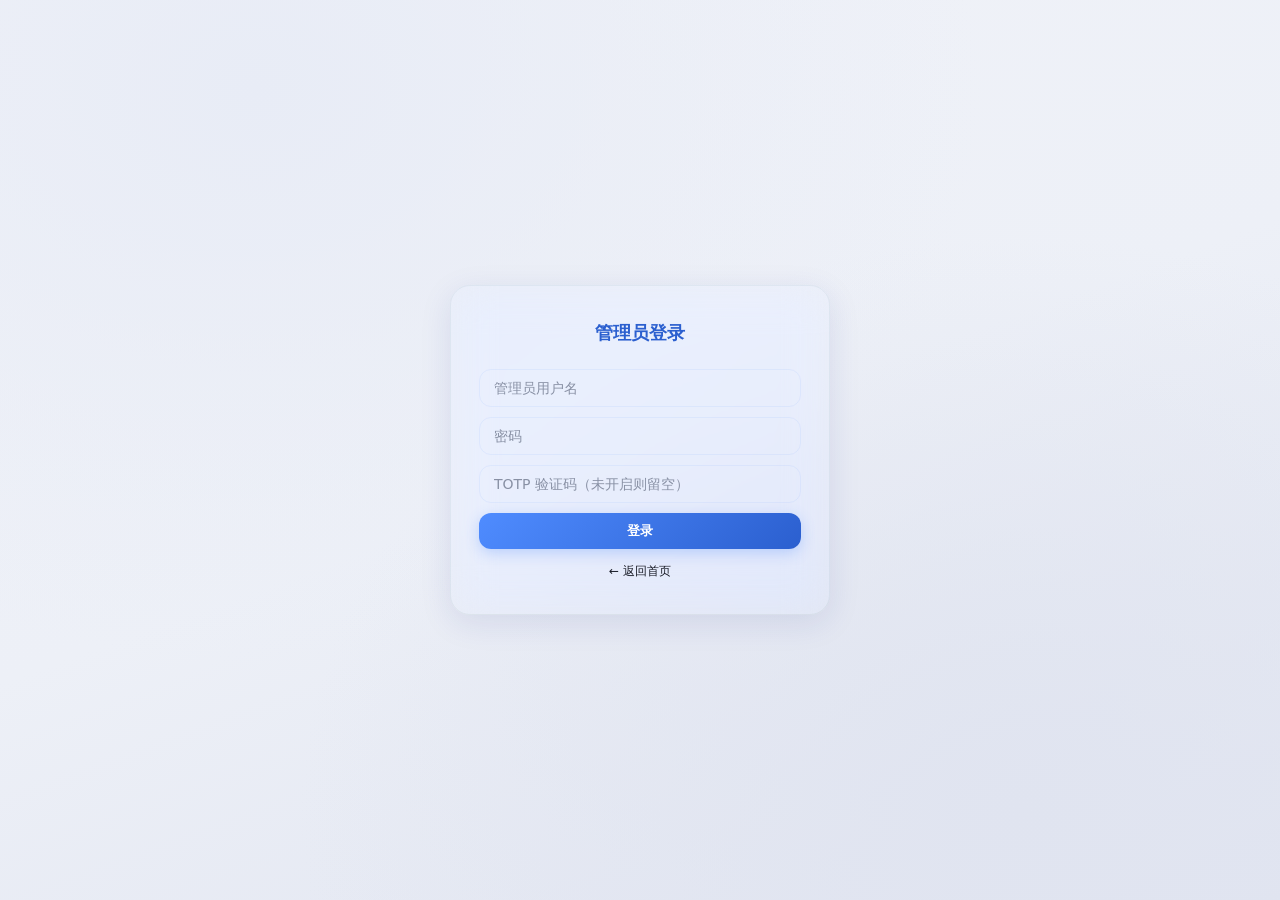
==== commit 9d63d57b: "fix: add missing closing tag for confirm-modal modal-overlay The confirm-modal div was missing its c" ====
--- a/static/admin.html
+++ b/static/admin.html
@@ -425,6 +425,7 @@
       <button class="btn btn-danger btn-sm" id="confirm-btn">确认</button>
     </div>
   </div>
+</div>
 <!-- ===== 管理员资料弹窗 ===== -->
 <div class="modal-overlay" id="profile-modal">
   <div class="modal" style="max-width:520px;">
--- a/static/theme.css
+++ b/static/theme.css
@@ -1,43 +1,82 @@
 /* ============================================================
-   CBox 云同步 · 山水意境主题
-   基于 801818.xyz 护眼设计系统
+   CBox · Glassmorphism 主题
+   半透明毛玻璃拟态设计 · Light/Dark 双模式
    ============================================================ */
 
 /* ── 色彩系统 ── */
 :root {
-  --primary-cyan: #4A7A8C;
-  --primary-light: rgba(74, 122, 140, 0.15);
-  --primary-deep: #2D5A6B;
-  --accent-green: #7A9E7E;
-  --accent-earth: #C8B69F;
-  --accent-cloud: #D9E2E5;
-
-  --text-main: #222829;
-  --text-light: #4A5658;
-  --text-muted: #7A8A8C;
-  --bg-page: #F2F0E6;
-  --bg-page-deep: #E8E3D3;
-  --bg-card: #F2F0E6;
-  --bg-card-hover: #EAE5D8;
-
-  --btn-bg: #E0E8EA;
-  --btn-text: #2D5A6B;
-  --btn-primary: #4A7A8C;
-  --btn-primary-hover: #3A6A7C;
-  --btn-danger: #C85A5A;
-  --btn-danger-hover: #B84A4A;
-  --btn-success: #5A8A7E;
-
-  --border-color: #7A9E7E;
-  --border-light: rgba(74, 122, 140, 0.12);
-  --shadow-sm: 0 2px 8px rgba(74, 122, 140, 0.10);
-  --shadow-xs: 0 1px 3px rgba(74, 122, 140, 0.06);
-  --shadow-lg: 0 4px 20px rgba(74, 122, 140, 0.12);
-  --transition: all 0.3s ease;
-  --radius-sm: 4px;
-  --radius-md: 6px;
-  --radius-lg: 8px;
-  --radius-xl: 12px;
+  /* 主色调：青蓝渐变 */
+  --primary: #4F8CFF;
+  --primary-light: rgba(79, 140, 255, 0.12);
+  --primary-deep: #2B5FCF;
+  --accent: #9B59B6;
+  --accent-light: rgba(155, 89, 182, 0.10);
+
+  /* 文字 */
+  --text-main: #1A1D28;
+  --text-light: #4A5060;
+  --text-muted: #8890A4;
+
+  /* 背景 */
+  --bg-base: #F0F2F8;
+  --bg-gradient-1: #E8ECF6;
+  --bg-gradient-2: #E0E4F0;
+  --bg-gradient-3: #EDF0F7;
+
+  /* 卡片 (玻璃效果) */
+  --glass-bg: rgba(255, 255, 255, 0.65);
+  --glass-border: rgba(255, 255, 255, 0.5);
+  --glass-shadow: 0 8px 32px rgba(31, 38, 135, 0.08);
+  --glass-shadow-hover: 0 12px 40px rgba(31, 38, 135, 0.13);
+  --glass-blur: saturate(180%) blur(20px);
+
+  /* 按钮 */
+  --btn-bg: rgba(79, 140, 255, 0.08);
+  --btn-text: var(--primary-deep);
+  --btn-primary: var(--primary);
+  --btn-primary-hover: #3B72E0;
+  --btn-danger: #E05555;
+  --btn-danger-hover: #C94444;
+  --btn-success: #4CAF7C;
+  --btn-success-hover: #3D9368;
+
+  /* 边框与阴影 */
+  --border-color: rgba(79, 140, 255, 0.15);
+  --border-light: rgba(79, 140, 255, 0.08);
+  --shadow-sm: 0 2px 8px rgba(31, 38, 135, 0.06);
+  --shadow-xs: 0 1px 3px rgba(31, 38, 135, 0.04);
+  --shadow-lg: 0 8px 32px rgba(31, 38, 135, 0.10);
+
+  --transition: all 0.3s cubic-bezier(0.4, 0, 0.2, 1);
+  --radius-sm: 8px;
+  --radius-md: 12px;
+  --radius-lg: 16px;
+  --radius-xl: 20px;
+}
+
+/* ── 暗色模式 ── */
+[data-theme="dark"] {
+  --text-main: #E8ECF2;
+  --text-light: #B0B8C8;
+  --text-muted: #6B7280;
+
+  --bg-base: #0F1119;
+  --bg-gradient-1: #161A28;
+  --bg-gradient-2: #1A1E30;
+  --bg-gradient-3: #121524;
+
+  --glass-bg: rgba(22, 26, 40, 0.75);
+  --glass-border: rgba(255, 255, 255, 0.08);
+  --glass-shadow: 0 8px 32px rgba(0, 0, 0, 0.2);
+  --glass-shadow-hover: 0 12px 40px rgba(0, 0, 0, 0.3);
+
+  --btn-bg: rgba(79, 140, 255, 0.12);
+
+  --border-color: rgba(79, 140, 255, 0.10);
+  --border-light: rgba(255, 255, 255, 0.05);
+  --shadow-sm: 0 2px 8px rgba(0, 0, 0, 0.15);
+  --shadow-xs: 0 1px 3px rgba(0, 0, 0, 0.1);
+  --shadow-lg: 0 8px 32px rgba(0, 0, 0, 0.25);
 }
 
 /* ── 基础重置 ── */
@@ -45,13 +84,14 @@
 
 body {
   background:
-    radial-gradient(ellipse at 10% 20%, var(--bg-page-deep) 0%, transparent 35%),
-    radial-gradient(ellipse at 90% 80%, var(--bg-page-deep) 0%, transparent 35%),
-    linear-gradient(180deg, var(--bg-page) 0%, #ECE8DA 100%);
+    radial-gradient(ellipse at 20% 10%, var(--bg-gradient-1) 0%, transparent 50%),
+    radial-gradient(ellipse at 80% 90%, var(--bg-gradient-2) 0%, transparent 50%),
+    linear-gradient(160deg, var(--bg-base) 0%, var(--bg-gradient-3) 50%, var(--bg-gradient-2) 100%);
+  background-attachment: fixed;
   color: var(--text-main);
   font-size: 15px;
   line-height: 1.7;
-  font-family: "Microsoft YaHei", "PingFang SC", "Hiragino Sans GB", "Noto Sans SC", "Noto Sans CJK SC", "SimHei", "Helvetica Neue", sans-serif;
+  font-family: "Microsoft YaHei", "PingFang SC", "Hiragino Sans GB", "Noto Sans SC", "SimHei", "system-ui", sans-serif;
   font-weight: 450;
   min-height: 100vh;
   overflow-x: hidden;
@@ -59,154 +99,288 @@
   -moz-osx-font-smoothing: grayscale;
 }
 
-/* ── Unicode 图标备用 ── */
-.icon { font-style: normal; }
-[class^="i-"] { display: inline-flex; align-items: center; justify-content: center; font-style: normal; }
-.i-cloud::before { content: "☁"; }
-.i-user::before { content: "●"; }
-.i-cog::before { content: "⚙"; }
-.i-book::before { content: "●"; }
-.i-lock::before { content: "●"; }
-.i-shield::before { content: "●"; }
-
 /* ── 布局 ── */
-.container { max-width: 860px; margin: 0 auto; padding: 0 16px; }
-
-/* ── 顶栏 ── */
+.container { max-width: 900px; margin: 0 auto; padding: 0 20px; }
+
+/* ── 顶栏 (玻璃) ── */
 .topbar {
-  background: var(--bg-card);
-  border-bottom: 1px solid var(--border-light);
-  padding: 0 20px;
+  background: var(--glass-bg);
+  -webkit-backdrop-filter: var(--glass-blur);
+  backdrop-filter: var(--glass-blur);
+  border-bottom: 1px solid var(--glass-border);
+  padding: 0 24px;
   display: flex;
   align-items: center;
-  gap: 6px;
+  gap: 8px;
   position: sticky;
   top: 0;
   z-index: 100;
-  backdrop-filter: blur(8px);
-  min-height: 52px;
-  box-shadow: 0 1px 4px rgba(74, 122, 140, 0.06);
+  min-height: 56px;
+  box-shadow: var(--shadow-sm);
 }
 .topbar .title {
   font-size: 16px;
   font-weight: 700;
-  color: var(--primary-deep);
+  color: var(--text-main);
   flex: 1;
   letter-spacing: 0.5px;
 }
 .topbar a {
-  color: var(--primary-cyan);
+  color: var(--text-light);
   text-decoration: none;
   font-size: 13px;
   font-weight: 500;
-  padding: 6px 10px;
+  padding: 8px 14px;
   border-radius: var(--radius-sm);
   transition: var(--transition);
 }
-.topbar a:hover { background: var(--btn-bg); color: var(--primary-deep); }
-.topbar a.topbar-active { background: var(--primary-cyan); color: var(--bg-card); }
-.topbar .topbar-right { display: flex; align-items: center; gap: 4px; }
-
-/* ── 卡片 ── */
+.topbar a:hover {
+  background: var(--btn-bg);
+  color: var(--primary);
+}
+.topbar a.topbar-active {
+  background: var(--primary);
+  color: #fff;
+}
+.topbar .topbar-right { display: flex; align-items: center; gap: 6px; }
+
+/* ── 主题切换按钮 ── */
+.theme-toggle {
+  width: 34px; height: 34px;
+  border-radius: 50%;
+  background: var(--btn-bg);
+  border: none;
+  cursor: pointer;
+  font-size: 16px;
+  display: flex;
+  align-items: center;
+  justify-content: center;
+  transition: var(--transition);
+  color: var(--text-light);
+}
+.theme-toggle:hover { background: var(--primary-light); color: var(--primary); }
+
+/* ── 卡片 (玻璃效果) ── */
 .card {
-  background-color: var(--bg-card);
+  background: var(--glass-bg);
+  -webkit-backdrop-filter: var(--glass-blur);
+  backdrop-filter: var(--glass-blur);
   border-radius: var(--radius-xl);
-  padding: 20px 24px;
-  box-shadow: var(--shadow-sm);
-  border: 1px solid rgba(74, 122, 140, 0.08);
+  padding: 24px 28px;
+  box-shadow: var(--glass-shadow);
+  border: 1px solid var(--glass-border);
   position: relative;
-  margin-bottom: 16px;
-  transition: box-shadow 0.3s ease;
-}
-.card:hover { box-shadow: var(--shadow-lg); }
+  margin-bottom: 20px;
+  transition: box-shadow 0.3s ease, transform 0.2s ease;
+}
+.card:hover {
+  box-shadow: var(--glass-shadow-hover);
+  transform: translateY(-1px);
+}
 .card::before {
   content: '';
   position: absolute;
   top: 0; left: 0; right: 0;
   height: 3px;
-  background: linear-gradient(90deg, var(--accent-green), var(--primary-cyan), var(--primary-deep), var(--accent-earth));
+  background: linear-gradient(90deg, var(--accent), var(--primary), var(--primary-deep));
   border-radius: var(--radius-xl) var(--radius-xl) 0 0;
+  opacity: 0.6;
 }
 
 /* ── 页面标题 ── */
 .page-title {
-  font-size: 22px;
-  font-weight: 700;
-  color: var(--primary-deep);
+  font-size: 24px;
+  font-weight: 800;
+  background: linear-gradient(135deg, var(--primary), var(--accent));
+  -webkit-background-clip: text;
+  -webkit-text-fill-color: transparent;
+  background-clip: text;
   text-align: center;
-  padding: 12px 16px;
-  margin-bottom: 4px;
+  padding: 16px 16px 8px;
   letter-spacing: 1px;
-  line-height: 1.4;
-}
-.page-subtitle { text-align: center; color: var(--text-muted); font-size: 13px; margin-bottom: 20px; font-weight: 400; }
+}
+.page-subtitle {
+  text-align: center;
+  color: var(--text-muted);
+  font-size: 13px;
+  margin-bottom: 24px;
+}
 
 /* ── 区块 ── */
 .section {
-  margin-bottom: 12px;
-  padding: 14px 16px;
-  background: var(--bg-card);
+  margin-bottom: 14px;
+  padding: 16px 20px;
+  background: var(--glass-bg);
+  -webkit-backdrop-filter: var(--glass-blur);
+  backdrop-filter: var(--glass-blur);
   border-radius: var(--radius-lg);
   border: 1px solid var(--border-light);
-  transition: box-shadow 0.3s ease;
-}
-.section:hover { box-shadow: var(--shadow-xs); background: var(--bg-card); }
+  transition: var(--transition);
+}
+.section:hover { border-color: var(--primary-light); }
 .section-title {
-  font-size: 15px; font-weight: 700; color: var(--primary-deep);
-  margin-bottom: 10px; padding: 6px 12px; background: var(--bg-card);
-  border-radius: var(--radius-sm); display: inline-flex; align-items: center; gap: 6px;
-  box-shadow: var(--shadow-xs); letter-spacing: 0.5px;
-}
-.section-title::before { content: '▼'; font-size: 11px; color: var(--accent-green); animation: flow 2s infinite; }
-@keyframes flow {
-  0%, 100% { transform: translateY(0); opacity: 0.8; }
-  50% { transform: translateY(3px); opacity: 1; }
-}
-
-/* ── Hero 区域 ── */
-.hero { text-align: center; padding: 40px 20px 28px; position: relative; }
-.hero h1 { font-size: 30px; font-weight: 800; color: var(--primary-deep); letter-spacing: 1px; }
-.hero p { font-size: 15px; color: var(--text-muted); margin: 6px 0 12px; }
-.hero .hero-badge { display: inline-block; background: linear-gradient(135deg, var(--primary-cyan), var(--accent-green)); color: var(--bg-card); padding: 4px 16px; border-radius: 20px; font-size: 12px; font-weight: 600; box-shadow: 0 2px 8px rgba(74, 122, 140, 0.2); }
+  font-size: 15px; font-weight: 700;
+  color: var(--text-main);
+  margin-bottom: 12px;
+  padding: 8px 14px;
+  background: var(--primary-light);
+  border-radius: var(--radius-sm);
+  display: inline-flex; align-items: center; gap: 8px;
+}
+.section-title::before {
+  content: '';
+  width: 8px; height: 8px;
+  border-radius: 50%;
+  background: var(--primary);
+  animation: pulse 2s infinite;
+}
+@keyframes pulse {
+  0%, 100% { transform: scale(1); opacity: 0.8; }
+  50% { transform: scale(1.5); opacity: 0.3; }
+}
+
+/* ── Hero ── */
+.hero { text-align: center; padding: 48px 20px 32px; position: relative; }
+.hero h1 {
+  font-size: 32px; font-weight: 800;
+  background: linear-gradient(135deg, var(--primary), var(--accent), var(--primary-deep));
+  -webkit-background-clip: text;
+  -webkit-text-fill-color: transparent;
+  background-clip: text;
+  letter-spacing: 1px;
+}
+.hero p { font-size: 15px; color: var(--text-muted); margin: 8px 0 14px; }
+.hero .hero-badge {
+  display: inline-block;
+  background: linear-gradient(135deg, var(--primary), var(--accent));
+  color: #fff;
+  padding: 6px 20px; border-radius: 24px;
+  font-size: 13px; font-weight: 600;
+  box-shadow: 0 4px 16px rgba(79, 140, 255, 0.3);
+}
 
 /* ── 统计块 ── */
-.stats-grid { display: grid; grid-template-columns: repeat(auto-fit, minmax(130px, 1fr)); gap: 10px; margin-bottom: 20px; }
-.stat-item { background: var(--bg-card); border-radius: var(--radius-lg); padding: 16px 12px; text-align: center; border: 1px solid var(--border-light); transition: var(--transition); }
-.stat-item:hover { border-color: var(--accent-green); background: linear-gradient(135deg, rgba(74, 122, 140, 0.10), rgba(122, 158, 126, 0.10)); }
-.stat-item .num { font-size: 26px; font-weight: 800; color: var(--primary-deep); line-height: 1.2; }
-.stat-item .label { font-size: 11px; color: var(--text-muted); margin-top: 4px; font-weight: 500; }
+.stats-grid { display: grid; grid-template-columns: repeat(auto-fit, minmax(140px, 1fr)); gap: 12px; margin-bottom: 24px; }
+.stat-item {
+  background: var(--glass-bg);
+  -webkit-backdrop-filter: var(--glass-blur);
+  backdrop-filter: var(--glass-blur);
+  border-radius: var(--radius-lg);
+  padding: 20px 14px;
+  text-align: center;
+  border: 1px solid var(--glass-border);
+  transition: var(--transition);
+}
+.stat-item:hover {
+  border-color: var(--primary);
+  transform: translateY(-2px);
+  box-shadow: var(--glass-shadow-hover);
+}
+.stat-item .num { font-size: 28px; font-weight: 800; color: var(--text-main); line-height: 1.2; }
+.stat-item .label { font-size: 12px; color: var(--text-muted); margin-top: 6px; font-weight: 500; }
 
 /* ── 导航卡片 ── */
-.nav-card { display: flex; align-items: center; gap: 14px; background: var(--bg-card); border-radius: var(--radius-xl); padding: 16px 20px; box-shadow: var(--shadow-sm); border: 1px solid rgba(74, 122, 140, 0.08); cursor: pointer; transition: var(--transition); text-decoration: none; color: inherit; margin-bottom: 10px; position: relative; overflow: hidden; }
-.nav-card::before { content: ''; position: absolute; left: 0; top: 0; bottom: 0; width: 3px; background: linear-gradient(180deg, var(--accent-green), var(--primary-cyan)); border-radius: 0 2px 2px 0; opacity: 0; transition: opacity 0.3s ease; }
-.nav-card:hover { transform: translateY(-2px); box-shadow: var(--shadow-lg); }
+.nav-card {
+  display: flex; align-items: center; gap: 16px;
+  background: var(--glass-bg);
+  -webkit-backdrop-filter: var(--glass-blur);
+  backdrop-filter: var(--glass-blur);
+  border-radius: var(--radius-xl);
+  padding: 18px 22px;
+  box-shadow: var(--glass-shadow);
+  border: 1px solid var(--glass-border);
+  cursor: pointer;
+  transition: var(--transition);
+  text-decoration: none; color: inherit;
+  margin-bottom: 12px;
+  position: relative; overflow: hidden;
+}
+.nav-card::before {
+  content: ''; position: absolute; left: 0; top: 0; bottom: 0;
+  width: 4px;
+  background: linear-gradient(180deg, var(--accent), var(--primary));
+  border-radius: 0 2px 2px 0;
+  opacity: 0; transition: opacity 0.3s ease;
+}
+.nav-card:hover { transform: translateY(-2px); box-shadow: var(--glass-shadow-hover); }
 .nav-card:hover::before { opacity: 1; }
-.nav-card .nc-icon { width: 44px; height: 44px; border-radius: var(--radius-md); display: flex; align-items: center; justify-content: center; font-size: 22px; flex-shrink: 0; background: var(--btn-bg); }
+.nav-card .nc-icon {
+  width: 48px; height: 48px;
+  border-radius: var(--radius-md);
+  display: flex; align-items: center; justify-content: center;
+  font-size: 24px; flex-shrink: 0;
+  background: var(--primary-light);
+}
 .nav-card .nc-info { flex: 1; }
-.nav-card .nc-info h3 { font-size: 15px; font-weight: 700; color: var(--primary-deep); }
-.nav-card .nc-info p { font-size: 12px; color: var(--text-muted); margin-top: 2px; }
-.nav-card .nc-arrow { color: var(--accent-earth); font-size: 20px; font-weight: 300; }
+.nav-card .nc-info h3 { font-size: 15px; font-weight: 700; color: var(--text-main); }
+.nav-card .nc-info p { font-size: 12px; color: var(--text-muted); margin-top: 3px; }
+.nav-card .nc-arrow { color: var(--primary); font-size: 20px; font-weight: 300; }
 
 /* ── 登录框 ── */
-.login-box { background: var(--bg-card); border-radius: var(--radius-xl); padding: 32px 28px; max-width: 380px; width: 100%; box-shadow: var(--shadow-lg); border: 1px solid rgba(74, 122, 140, 0.08); position: relative; }
-.login-box::before { content: ''; position: absolute; top: 0; left: 0; right: 0; height: 3px; background: linear-gradient(90deg, var(--accent-green), var(--primary-cyan), var(--primary-deep), var(--accent-earth)); border-radius: var(--radius-xl) var(--radius-xl) 0 0; }
+.login-box {
+  background: var(--glass-bg);
+  -webkit-backdrop-filter: var(--glass-blur);
+  backdrop-filter: var(--glass-blur);
+  border-radius: var(--radius-xl);
+  padding: 36px 32px;
+  max-width: 400px; width: 100%;
+  box-shadow: var(--glass-shadow);
+  border: 1px solid var(--glass-border);
+  position: relative;
+}
+.login-box::before {
+  content: ''; position: absolute; top: 0; left: 0; right: 0;
+  height: 3px;
+  background: linear-gradient(90deg, var(--accent), var(--primary), var(--primary-deep));
+  border-radius: var(--radius-xl) var(--radius-xl) 0 0;
+}
 
 /* ── 表单元素 ── */
-input, select, textarea { font-family: inherit; font-size: 14px; padding: 9px 12px; border: 1px solid var(--border-light); border-radius: var(--radius-md); background: var(--bg-card); color: var(--text-main); outline: none; transition: var(--transition); width: 100%; }
-input:focus, select:focus, textarea:focus { border-color: var(--primary-cyan); box-shadow: 0 0 0 3px rgba(74, 122, 140, 0.10); }
+input, select, textarea {
+  font-family: inherit; font-size: 14px;
+  padding: 10px 14px;
+  border: 1px solid var(--border-color);
+  border-radius: var(--radius-md);
+  background: var(--glass-bg);
+  -webkit-backdrop-filter: var(--glass-blur);
+  backdrop-filter: var(--glass-blur);
+  color: var(--text-main);
+  outline: none;
+  transition: var(--transition);
+  width: 100%;
+}
+input:focus, select:focus, textarea:focus {
+  border-color: var(--primary);
+  box-shadow: 0 0 0 4px var(--primary-light);
+}
 input::placeholder { color: var(--text-muted); }
 
 /* ── 按钮 ── */
-button, .btn { font-family: inherit; font-size: 13px; font-weight: 600; padding: 8px 18px; border: none; border-radius: var(--radius-md); cursor: pointer; transition: var(--transition); display: inline-flex; align-items: center; justify-content: center; gap: 5px; line-height: 1.4; }
-.btn-primary { background: var(--btn-primary); color: #fff; }
-.btn-primary:hover { background: var(--btn-primary-hover); box-shadow: 0 2px 8px rgba(74, 122, 140, 0.25); }
+button, .btn {
+  font-family: inherit; font-size: 13px; font-weight: 600;
+  padding: 9px 20px;
+  border: none; border-radius: var(--radius-md);
+  cursor: pointer;
+  transition: var(--transition);
+  display: inline-flex; align-items: center; justify-content: center;
+  gap: 6px; line-height: 1.4;
+}
+.btn-primary {
+  background: linear-gradient(135deg, var(--primary), var(--primary-deep));
+  color: #fff;
+  box-shadow: 0 4px 14px rgba(79, 140, 255, 0.3);
+}
+.btn-primary:hover {
+  box-shadow: 0 6px 20px rgba(79, 140, 255, 0.4);
+  transform: translateY(-1px);
+}
 .btn-secondary { background: var(--btn-bg); color: var(--btn-text); }
-.btn-secondary:hover { background: var(--accent-cloud); }
+.btn-secondary:hover { background: var(--primary-light); }
 .btn-success { background: var(--btn-success); color: #fff; }
-.btn-success:hover { background: #4A7A6E; }
+.btn-success:hover { background: var(--btn-success-hover); }
 .btn-danger { background: var(--btn-danger); color: #fff; }
 .btn-danger:hover { background: var(--btn-danger-hover); }
-.btn-sm { padding: 5px 12px; font-size: 12px; }
+.btn-sm { padding: 6px 14px; font-size: 12px; }
 .btn-block { width: 100%; }
 .btn-ghost { background: transparent; color: var(--text-muted); }
 .btn-ghost:hover { background: var(--btn-bg); color: var(--text-main); }
@@ -214,110 +388,252 @@
 /* ── 表格 ── */
 .table-wrap { overflow-x: auto; -webkit-overflow-scrolling: touch; }
 table { width: 100%; border-collapse: collapse; font-size: 13px; }
-th { text-align: left; padding: 10px 10px; border-bottom: 2px solid var(--accent-cloud); color: var(--text-light); font-weight: 700; font-size: 12px; letter-spacing: 0.3px; white-space: nowrap; }
-td { padding: 10px 10px; border-bottom: 1px solid var(--border-light); vertical-align: middle; }
-tr:hover td { background: rgba(74, 122, 140, 0.03); }
+th {
+  text-align: left; padding: 12px 12px;
+  border-bottom: 2px solid var(--primary-light);
+  color: var(--text-light); font-weight: 700;
+  font-size: 12px; letter-spacing: 0.3px; white-space: nowrap;
+}
+td {
+  padding: 12px 12px;
+  border-bottom: 1px solid var(--border-light);
+  vertical-align: middle;
+}
+tr:hover td { background: var(--primary-light); }
 
 /* ── 徽章 ── */
-.badge { display: inline-block; padding: 2px 8px; border-radius: 10px; font-size: 11px; font-weight: 600; line-height: 1.5; }
-.badge-green { background: #E6F4EA; color: #2D7A5E; }
-.badge-red { background: #FCE8E6; color: #C5221F; }
+.badge { display: inline-block; padding: 3px 10px; border-radius: 12px; font-size: 11px; font-weight: 600; }
+.badge-green { background: rgba(76, 175, 124, 0.15); color: #2D7A5E; }
+.badge-red { background: rgba(224, 85, 85, 0.15); color: #C5221F; }
 .badge-gray { background: var(--btn-bg); color: var(--text-light); }
-.badge-blue { background: #E8F0FE; color: #1967D2; }
-.badge-gold { background: #FEF7E0; color: #B8860B; }
-.badge-cyan { background: rgba(74, 122, 140, 0.10); color: var(--primary-cyan); }
+.badge-blue { background: rgba(79, 140, 255, 0.15); color: var(--primary-deep); }
+.badge-gold { background: rgba(245, 158, 11, 0.15); color: #B8860B; }
+.badge-cyan { background: var(--primary-light); color: var(--primary); }
 
 /* ── API 标签 ── */
-.tag { display: inline-block; padding: 1px 8px; border-radius: var(--radius-sm); font-size: 11px; font-weight: 600; margin: 0 2px; font-family: 'SF Mono', 'Fira Code', monospace; }
-.tag-get { background: #E6F4EA; color: #2D7A5E; }
-.tag-post { background: #E8F0FE; color: #1967D2; }
-.tag-put { background: #FEF7E0; color: #B8860B; }
-.tag-delete { background: #FCE8E6; color: #C5221F; }
-.tag-auth { background: #F3E8FF; color: #7C3AED; }
-.tag-admin { background: #FCE8E6; color: #C5221F; }
+.tag { display: inline-block; padding: 2px 10px; border-radius: var(--radius-sm); font-size: 11px; font-weight: 600; font-family: 'SF Mono', 'Fira Code', monospace; }
+.tag-get { background: rgba(76, 175, 124, 0.15); color: #2D7A5E; }
+.tag-post { background: rgba(79, 140, 255, 0.15); color: var(--primary-deep); }
+.tag-put { background: rgba(245, 158, 11, 0.15); color: #B8860B; }
+.tag-delete { background: rgba(224, 85, 85, 0.15); color: #C5221F; }
+.tag-auth { background: rgba(155, 89, 182, 0.15); color: #7C3AED; }
+.tag-admin { background: rgba(224, 85, 85, 0.15); color: #C5221F; }
 
 /* ── 分页 ── */
-.pagination { display: flex; justify-content: center; gap: 4px; margin-top: 12px; flex-wrap: wrap; }
-.pagination button { padding: 5px 11px; border: 1px solid var(--border-light); border-radius: var(--radius-sm); background: var(--bg-card); cursor: pointer; font-size: 12px; color: var(--text-main); }
+.pagination { display: flex; justify-content: center; gap: 6px; margin-top: 16px; flex-wrap: wrap; }
+.pagination button {
+  padding: 6px 14px;
+  border: 1px solid var(--border-color);
+  border-radius: var(--radius-sm);
+  background: var(--glass-bg);
+  cursor: pointer; font-size: 12px; color: var(--text-main);
+  transition: var(--transition);
+}
 .pagination button:hover:not(.active) { background: var(--btn-bg); }
-.pagination button.active { background: var(--primary-cyan); color: #fff; border-color: var(--primary-cyan); }
-.pagination button:disabled { opacity: 0.4; cursor: default; }
+.pagination button.active { background: var(--primary); color: #fff; border-color: var(--primary); }
+.pagination button:disabled { opacity: 0.3; cursor: default; }
 
 /* ── 代码块 ── */
-.code-block { background: #2D2D2D; color: #E6E6E6; padding: 14px 16px; border-radius: var(--radius-md); font-size: 13px; line-height: 1.6; font-family: 'SF Mono', 'Fira Code', 'Consolas', monospace; overflow-x: auto; margin: 10px 0; white-space: pre-wrap; word-break: break-all; }
+.code-block {
+  background: var(--bg-gradient-2);
+  color: var(--text-main);
+  padding: 16px 20px;
+  border-radius: var(--radius-md);
+  font-size: 13px; line-height: 1.7;
+  font-family: 'SF Mono', 'Fira Code', 'Consolas', monospace;
+  overflow-x: auto;
+  margin: 12px 0;
+  white-space: pre-wrap; word-break: break-all;
+  border: 1px solid var(--border-color);
+}
 
 /* ── 拨动开关 ── */
-.toggle-wrap { display: flex; align-items: center; gap: 8px; margin: 8px 0; }
-.toggle-switch { position: relative; display: inline-block; width: 40px; height: 22px; }
+.toggle-wrap { display: flex; align-items: center; gap: 10px; margin: 10px 0; }
+.toggle-switch { position: relative; display: inline-block; width: 44px; height: 24px; }
 .toggle-switch input { display: none; }
-.toggle-slider { position: absolute; cursor: pointer; top: 0; left: 0; right: 0; bottom: 0; background: var(--border-light); transition: var(--transition); border-radius: 22px; }
-.toggle-slider::before { content: ''; position: absolute; width: 18px; height: 18px; left: 2px; bottom: 2px; background: #fff; transition: var(--transition); border-radius: 50%; }
-.toggle-switch input:checked + .toggle-slider { background: var(--accent-green); }
-.toggle-switch input:checked + .toggle-slider::before { transform: translateX(18px); }
+.toggle-slider {
+  position: absolute; cursor: pointer;
+  top: 0; left: 0; right: 0; bottom: 0;
+  background: var(--border-color);
+  transition: var(--transition);
+  border-radius: 24px;
+}
+.toggle-slider::before {
+  content: ''; position: absolute;
+  width: 20px; height: 20px; left: 2px; bottom: 2px;
+  background: #fff;
+  transition: var(--transition);
+  border-radius: 50%;
+  box-shadow: 0 1px 3px rgba(0,0,0,0.15);
+}
+.toggle-switch input:checked + .toggle-slider { background: var(--primary); }
+.toggle-switch input:checked + .toggle-slider::before { transform: translateX(20px); }
 
 /* ── 标签页 ── */
-.tabs { display: flex; gap: 4px; margin-bottom: 16px; flex-wrap: wrap; }
-.tab { padding: 8px 16px; border: 1px solid var(--border-light); background: var(--bg-page); border-radius: var(--radius-md); cursor: pointer; font-size: 13px; font-weight: 500; color: var(--text-light); transition: var(--transition); }
+.tabs { display: flex; gap: 6px; margin-bottom: 20px; flex-wrap: wrap; }
+.tab {
+  padding: 10px 20px;
+  border: 1px solid var(--border-color);
+  background: var(--glass-bg);
+  -webkit-backdrop-filter: var(--glass-blur);
+  backdrop-filter: var(--glass-blur);
+  border-radius: var(--radius-md);
+  cursor: pointer;
+  font-size: 13px; font-weight: 500;
+  color: var(--text-light);
+  transition: var(--transition);
+}
 .tab:hover { background: var(--btn-bg); color: var(--text-main); }
-.tab.active { background: var(--primary-cyan); color: #fff; border-color: var(--primary-cyan); }
+.tab.active {
+  background: var(--primary);
+  color: #fff;
+  border-color: var(--primary);
+  box-shadow: 0 4px 12px rgba(79, 140, 255, 0.3);
+}
 .tab-content { display: none; }
-.tab-content.active { display: block; }
+.tab-content.active { display: block; animation: fadeIn 0.3s ease; }
+@keyframes fadeIn { from { opacity: 0; transform: translateY(6px); } to { opacity: 1; transform: translateY(0); } }
 
 /* ── 搜索栏 ── */
-.search-bar { display: flex; gap: 8px; margin-bottom: 12px; flex-wrap: wrap; align-items: center; }
-.search-bar input { max-width: 260px; }
-.search-bar select { max-width: 140px; }
-
-/* ── 弹窗 ── */
-.modal-overlay { display: none; position: fixed; top: 0; left: 0; right: 0; bottom: 0; background: rgba(0,0,0,0.4); z-index: 200; align-items: center; justify-content: center; }
+.search-bar { display: flex; gap: 10px; margin-bottom: 14px; flex-wrap: wrap; align-items: center; }
+.search-bar input { max-width: 280px; }
+.search-bar select { max-width: 150px; }
+
+/* ── 弹窗 (玻璃) ── */
+.modal-overlay {
+  display: none;
+  position: fixed; top: 0; left: 0; right: 0; bottom: 0;
+  background: rgba(0, 0, 0, 0.35);
+  -webkit-backdrop-filter: blur(4px);
+  backdrop-filter: blur(4px);
+  z-index: 200;
+  align-items: center; justify-content: center;
+}
 .modal-overlay.show { display: flex; }
-.modal { background: var(--bg-page); border-radius: var(--radius-xl); padding: 24px; max-width: 500px; width: 90%; position: relative; max-height: 80vh; overflow-y: auto; box-shadow: var(--shadow-lg); border: 1px solid var(--border-light); }
-.modal .close { position: absolute; top: 12px; right: 16px; font-size: 24px; cursor: pointer; background: none; border: none; color: var(--text-muted); padding: 0; line-height: 1; }
-.modal h3 { font-size: 16px; font-weight: 700; color: var(--primary-deep); margin-bottom: 16px; }
-.modal label { font-size: 13px; color: var(--text-light); display: block; margin: 8px 0 4px; }
+.modal {
+  background: var(--glass-bg);
+  -webkit-backdrop-filter: var(--glass-blur);
+  backdrop-filter: var(--glass-blur);
+  border-radius: var(--radius-xl);
+  padding: 28px;
+  max-width: 520px; width: 92%;
+  position: relative;
+  max-height: 82vh; overflow-y: auto;
+  box-shadow: var(--glass-shadow-hover);
+  border: 1px solid var(--glass-border);
+  animation: modalIn 0.3s ease;
+}
+@keyframes modalIn { from { opacity: 0; transform: scale(0.95) translateY(10px); } to { opacity: 1; transform: scale(1) translateY(0); } }
+.modal .close {
+  position: absolute; top: 14px; right: 18px;
+  font-size: 24px; cursor: pointer;
+  background: none; border: none; color: var(--text-muted);
+  padding: 0; line-height: 1;
+  width: 32px; height: 32px;
+  border-radius: 50%;
+  display: flex; align-items: center; justify-content: center;
+  transition: var(--transition);
+}
+.modal .close:hover { background: var(--btn-bg); color: var(--text-main); }
+.modal h3 { font-size: 17px; font-weight: 700; color: var(--text-main); margin-bottom: 18px; }
+.modal label { font-size: 13px; color: var(--text-light); display: block; margin: 10px 0 6px; }
 
 /* ── 下拉菜单 ── */
 .dropdown { position: relative; display: inline-block; }
-.dropdown-menu { display: none; position: absolute; top: 100%; right: 0; background: var(--bg-page); border: 1px solid var(--border-light); border-radius: var(--radius-md); min-width: 160px; z-index: 100; box-shadow: var(--shadow-lg); }
-.dropdown-menu.show { display: block; }
-.dropdown-item { padding: 8px 14px; cursor: pointer; font-size: 13px; color: var(--text-main); transition: background 0.15s; }
-.dropdown-item:hover { background: var(--btn-bg); }
+.dropdown-menu {
+  display: none;
+  position: absolute; top: 100%; right: 0;
+  background: var(--glass-bg);
+  -webkit-backdrop-filter: var(--glass-blur);
+  backdrop-filter: var(--glass-blur);
+  border: 1px solid var(--glass-border);
+  border-radius: var(--radius-md);
+  min-width: 170px; z-index: 100;
+  box-shadow: var(--glass-shadow-hover);
+  overflow: hidden;
+}
+.dropdown-menu.show { display: block; animation: fadeIn 0.2s ease; }
+.dropdown-item {
+  padding: 10px 16px; cursor: pointer;
+  font-size: 13px; color: var(--text-main);
+  transition: background 0.15s;
+}
+.dropdown-item:hover { background: var(--primary-light); }
 .dropdown-item.danger { color: var(--btn-danger); }
 .dropdown-divider { height: 1px; background: var(--border-light); margin: 4px 0; }
 
 /* ── 用户头像 ── */
-.avatar-wrap { display: inline-flex; align-items: center; gap: 8px; cursor: pointer; }
-.avatar-wrap img { width: 32px; height: 32px; border-radius: 50%; object-fit: cover; }
-.avatar-placeholder { width: 32px; height: 32px; border-radius: 50%; background: var(--primary-light); display: flex; align-items: center; justify-content: center; font-size: 14px; color: var(--primary-cyan); font-weight: 600; }
-
-/* ── 通知 ── */
-.toast { position: fixed; top: 16px; right: 16px; padding: 10px 18px; border-radius: var(--radius-md); font-size: 13px; z-index: 999; animation: slideIn 0.3s ease; }
-.toast.success { background: var(--accent-green); color: #fff; }
-.toast.error { background: var(--btn-danger); color: #fff; }
-.toast.info { background: var(--primary-cyan); color: #fff; }
-@keyframes slideIn { from { transform: translateX(100%); opacity: 0; } to { transform: translateX(0); opacity: 1; } }
+.avatar-wrap { display: inline-flex; align-items: center; gap: 10px; cursor: pointer; }
+.avatar-wrap img { width: 34px; height: 34px; border-radius: 50%; object-fit: cover; border: 2px solid var(--glass-border); }
+.avatar-placeholder {
+  width: 34px; height: 34px; border-radius: 50%;
+  background: var(--primary-light);
+  display: flex; align-items: center; justify-content: center;
+  font-size: 15px; color: var(--primary); font-weight: 600;
+}
+
+/* ── Toast 通知 ── */
+.toast {
+  position: fixed; top: 20px; right: 20px;
+  padding: 12px 22px; border-radius: var(--radius-md);
+  font-size: 13px; font-weight: 500;
+  z-index: 999;
+  box-shadow: var(--glass-shadow);
+  animation: slideIn 0.35s ease;
+  -webkit-backdrop-filter: blur(12px);
+  backdrop-filter: blur(12px);
+}
+.toast.success { background: rgba(76, 175, 124, 0.9); color: #fff; }
+.toast.error { background: rgba(224, 85, 85, 0.9); color: #fff; }
+.toast.info { background: rgba(79, 140, 255, 0.9); color: #fff; }
+@keyframes slideIn { from { transform: translateX(120%); opacity: 0; } to { transform: translateX(0); opacity: 1; } }
+
+/* ── 骨架屏 ── */
+.skeleton {
+  background: linear-gradient(90deg,
+    var(--border-light) 25%,
+    var(--btn-bg) 50%,
+    var(--border-light) 75%
+  );
+  background-size: 200% 100%;
+  animation: shimmer 1.5s infinite;
+  border-radius: var(--radius-sm);
+}
+.skeleton-text { height: 14px; margin-bottom: 8px; }
+.skeleton-text.short { width: 60%; }
+.skeleton-text.medium { width: 80%; }
+.skeleton-title { height: 20px; width: 40%; margin-bottom: 12px; }
+.skeleton-stat { height: 80px; border-radius: var(--radius-lg); }
+.skeleton-row { height: 40px; margin-bottom: 6px; }
+.skeleton-avatar { width: 40px; height: 40px; border-radius: 50%; flex-shrink: 0; }
+.skeleton-btn { height: 36px; width: 80px; display: inline-block; }
+@keyframes shimmer {
+  0% { background-position: 200% 0; }
+  100% { background-position: -200% 0; }
+}
+
+/* ── 空状态 ── */
+.empty-state {
+  text-align: center;
+  padding: 40px 20px;
+  color: var(--text-muted);
+  font-size: 14px;
+}
 
 /* ── 响应式 ── */
 @media (max-width: 768px) {
-  .container { padding: 0 12px; }
-  .card { padding: 16px 18px; }
+  .container { padding: 0 14px; }
+  .card { padding: 18px 16px; }
   .stats-grid { grid-template-columns: repeat(2, 1fr); }
+  .page-title { font-size: 20px; }
+  .topbar { min-height: 50px; padding: 0 14px; flex-wrap: wrap; }
+  .topbar .title { font-size: 14px; }
+  .tab { padding: 8px 14px; font-size: 12px; }
+}
+@media (max-width: 480px) {
+  body { font-size: 14px; }
+  .card { padding: 14px 12px; border-radius: var(--radius-lg); }
   .page-title { font-size: 18px; }
-  .topbar { min-height: 48px; padding: 0 12px; flex-wrap: wrap; }
-  .topbar .title { font-size: 14px; }
-  .search-bar input { max-width: 100%; }
-}
-@media (max-width: 480px) {
-  body { font-size: 13px; }
-  .card { padding: 14px 14px; border-radius: var(--radius-lg); }
-  .page-title { font-size: 16px; }
-  .stats-grid { grid-template-columns: repeat(2, 1fr); gap: 6px; }
-  .stat-item .num { font-size: 18px; }
-  .login-box { padding: 24px 20px; }
-}
-
-/* ── 响应式补充（首页） ── */
-@media (max-width: 520px) {
-  .feature-grid-6 { gap: 8px; }
-  .card-6 { padding: 16px 8px 12px; }
-}
+  .stats-grid { grid-template-columns: repeat(2, 1fr); gap: 8px; }
+  .login-box { padding: 24px 18px; }
+}
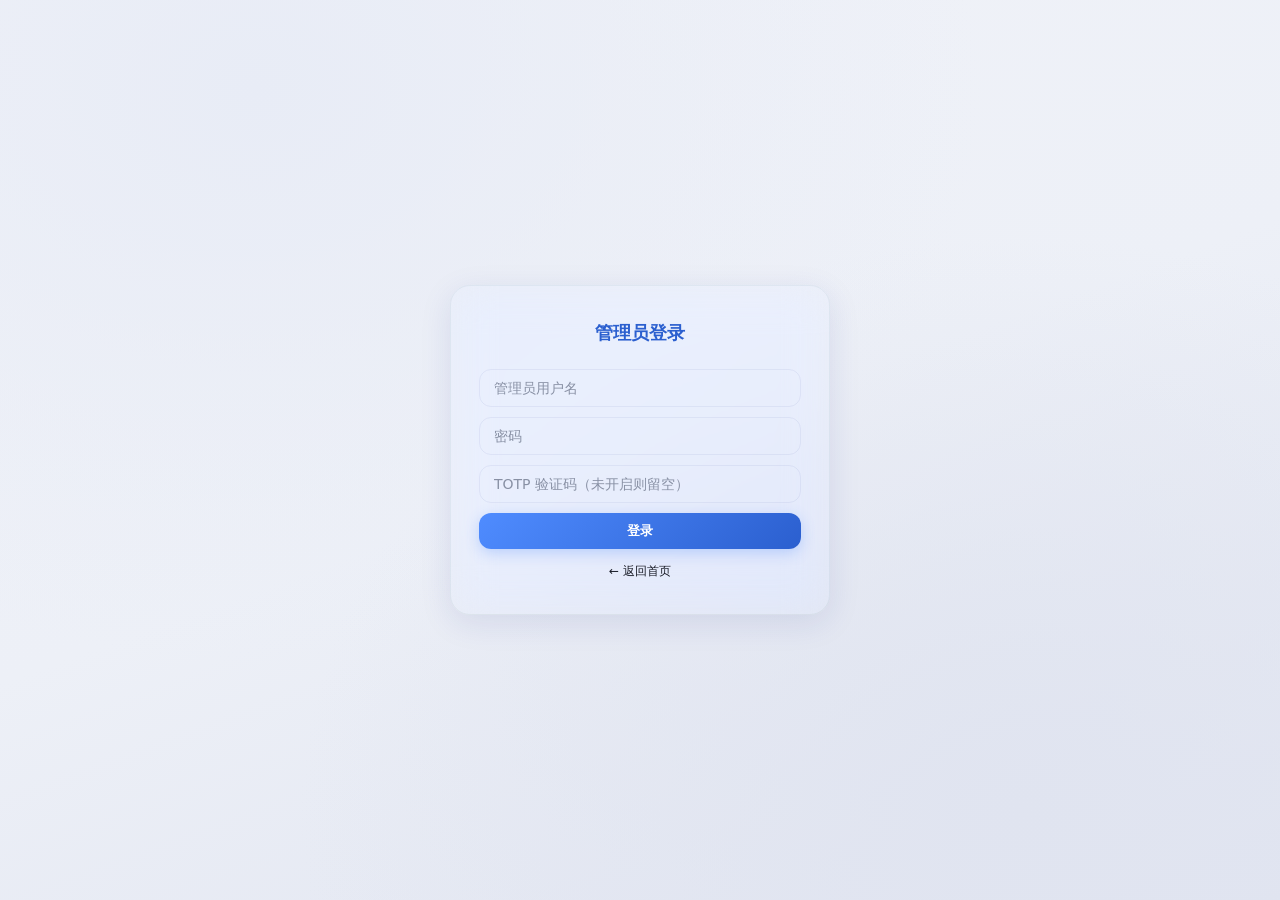
==== commit fe81c4f1: "feat: RBAC role hierarchy (primary/secondary/read_only_admin + user) - models/user.py: add role colu" ====
--- a/static/admin.html
+++ b/static/admin.html
@@ -113,6 +113,115 @@
 
 /* 操作反馈 */
 .action-msg { font-size: 12px; padding: 4px 0; color: var(--text-muted); }
+
+/* 主题选择器 */
+.theme-select {
+  padding: 4px 8px; border: 1px solid var(--border-light);
+  border-radius: var(--radius-sm); background: var(--glass-bg);
+  color: var(--text-main); font-size: 13px; cursor: pointer;
+  backdrop-filter: var(--glass-blur); -webkit-backdrop-filter: var(--glass-blur);
+  outline: none; transition: var(--transition);
+}
+.theme-select:hover { border-color: var(--primary); }
+.theme-select:focus { border-color: var(--primary); box-shadow: 0 0 0 2px var(--primary-light); }
+
+/* ═══════════════════════════════════════════════
+   手机端 / 移动端响应式适配
+   ═══════════════════════════════════════════════ */
+@media (max-width: 768px) {
+  /* ── 顶栏 ── */
+  .topbar { padding: 0 12px; min-height: 48px; gap: 4px; flex-wrap: wrap; }
+  .topbar .title { font-size: 13px; display: none; }
+  .topbar a { font-size: 11px; padding: 6px 8px; }
+  .topbar .topbar-right { gap: 4px; }
+  .theme-select { font-size: 11px; padding: 3px 5px; }
+  .topbar .avatar-btn { padding: 2px 6px; }
+  .topbar .avatar-btn img,
+  .topbar .avatar-btn .avatar-placeholder { width: 24px; height: 24px; }
+
+  /* ── 页面容器 ── */
+  .page-wrap { padding: 12px 8px 0; }
+
+  /* ── 标签页横向滚动 ── */
+  .tabs { overflow-x: auto; -webkit-overflow-scrolling: touch; flex-wrap: nowrap; gap: 2px; padding: 4px 0; }
+  .tab { font-size: 11px; padding: 6px 10px; white-space: nowrap; flex-shrink: 0; }
+
+  /* ── 搜索栏 ── */
+  .search-bar-adv { gap: 4px; }
+  .search-bar-adv input { max-width: none; flex: 1 1 100%; min-width: 100px; }
+  .search-bar-adv select { max-width: none; flex: 1 1 auto; min-width: 80px; }
+  .search-bar-adv button { font-size: 10px; padding: 4px 8px; }
+
+  /* ── 表格 ── */
+  .table-wrap { overflow-x: auto; -webkit-overflow-scrolling: touch; margin: 0 -8px; padding: 0 8px; }
+  .table-wrap table { font-size: 11px; min-width: 600px; }
+  .table-wrap th, .table-wrap td { padding: 6px 4px; white-space: nowrap; }
+
+  /* 用户表格：手机隐藏 ID 列和创建者ID列 */
+  #tab-users table th:nth-child(1),
+  #tab-users table td:nth-child(1),
+  #tab-invite-logs table th:nth-child(1),
+  #tab-invite-logs table td:nth-child(1),
+  #tab-invite-logs table th:nth-child(5),
+  #tab-invite-logs table td:nth-child(5) { display: none; }
+
+  /* 用户表格：邮箱列允许换行 */
+  #tab-users table td:nth-child(4) { white-space: normal; word-break: break-all; max-width: 120px; }
+  /* 昵称列允许换行 */
+  #tab-users table td:nth-child(3) { white-space: normal; word-break: break-all; max-width: 80px; }
+  /* 用户名列 */
+  #tab-users table td:nth-child(2) { white-space: normal; word-break: break-all; max-width: 80px; }
+
+  /* 邀请码列允许换行 */
+  .invite-code-text { font-size: 10px; padding: 1px 4px; }
+
+  /* ── 操作按钮组 ── */
+  .action-group { gap: 2px; flex-wrap: wrap; }
+  .action-group button { font-size: 9px; padding: 2px 5px; }
+
+  /* ── 分页 ── */
+  .pagination { gap: 2px; flex-wrap: wrap; justify-content: center; }
+  .pagination button { font-size: 10px; padding: 4px 8px; min-width: 28px; }
+  .page-info-inline { font-size: 10px; white-space: normal; }
+
+  /* ── 日志条目 ── */
+  .log-entry { flex-direction: column; gap: 2px; padding: 6px 8px; }
+  .log-entry .log-time { min-width: auto; font-size: 10px; }
+  .log-entry .log-user { min-width: auto; font-size: 11px; }
+  .log-entry .log-action { font-size: 11px; }
+
+  /* ── 系统设置 ── */
+  .setting-row { flex-direction: column; align-items: flex-start; gap: 6px; padding: 10px 8px; }
+  .setting-control { margin-left: 0; }
+
+  /* ── 弹窗 ── */
+  .modal { max-width: 95vw !important; padding: 16px; }
+  .modal-box { max-width: 95vw !important; padding: 16px; }
+
+  /* ── 登录页 ── */
+  .login-screen .login-box { padding: 24px 16px; max-width: 95vw; }
+
+  /* ── 统计卡片 ── */
+  .stats-grid-adm { gap: 6px; }
+  .stat-adm { padding: 12px 8px; }
+  .stat-adm .num { font-size: 22px; }
+}
+
+@media (max-width: 480px) {
+  /* ── 顶栏：隐藏首页链接文字，只留图标 ── */
+  .topbar a[href="/"] { font-size: 0; }
+  .topbar a[href="/"]::before { content: '←'; font-size: 14px; }
+  .topbar .title { display: none; }
+
+  /* ── tabs 更紧凑 ── */
+  .tab { font-size: 10px; padding: 5px 7px; }
+
+  /* ── 用户表格：更多列隐藏 ── */
+  #tab-users table th:nth-child(6),
+  #tab-users table td:nth-child(6) { display: none; }  /* TOTP */
+  #tab-users table th:nth-child(7),
+  #tab-users table td:nth-child(7) { display: none; }  /* 状态（已用badge替代） */
+}
 </style>
 </head>
 <body>
@@ -138,13 +247,21 @@
     <a href="/">← 首页</a>
     <span class="title">管理面板</span>
     <div class="topbar-right">
+      <select id="theme-selector" onchange="setTheme(this.value)" class="theme-select" title="切换主题">
+        <option value="light">☀ 白天</option>
+        <option value="dark">🌙 黑夜</option>
+        <option value="auto">🖥 自动</option>
+      </select>
       <div class="dropdown" id="admin-dropdown">
         <div class="avatar-btn" onclick="toggleDropdown()">
           <span id="admin-avatar-area"><span class="avatar-placeholder" id="avatar-placeholder">管</span></span>
           <span id="admin-name" style="font-size:13px;font-weight:500;color:var(--text-main);">加载中</span>
         </div>
         <div class="dropdown-menu" id="admin-dropdown-menu">
-          <div class="dropdown-item" onclick="openAdminProfileModal()">修改资料</div>
+          <div class="dropdown-item" onclick="openAvatarModal()">修改头像</div>
+          <div class="dropdown-item" onclick="openNicknameModal()">修改昵称</div>
+          <div class="dropdown-item" onclick="openEmailModal()">修改邮箱</div>
+          <div class="dropdown-item" onclick="openPasswordModal()">修改密码</div>
           <div class="dropdown-divider"></div>
           <div class="dropdown-item danger" onclick="logout()">退出登录</div>
         </div>
@@ -174,6 +291,7 @@
         <div class="tab" onclick="switchTab('settings')">系统设置</div>
         <div class="tab" onclick="switchTab('logs')">审计日志</div>
         <div class="tab" onclick="switchTab('email-logs')">邮件日志</div>
+        <div class="tab" onclick="switchTab('invite-logs')">邀请码日志</div>
       </div>
 
       <!-- ─── Tab: 用户管理 ─── -->
@@ -193,6 +311,12 @@
             <option value="created_at">按注册时间</option>
           </select>
           <button class="btn btn-secondary btn-sm" onclick="loadUsers()">刷新</button>
+          <select id="user-page-size" onchange="userPageSize=parseInt(this.value);userPage=1;loadUsers()" style="width:70px;">
+            <option value="20" selected>20条</option>
+            <option value="40">40条</option>
+            <option value="80">80条</option>
+            <option value="100">100条</option>
+          </select>
           <span class="page-info-inline" id="user-page-info"></span>
         </div>
         <div class="table-wrap">
@@ -220,6 +344,12 @@
           <button class="btn btn-primary btn-sm" onclick="showCreateInvite()">创建邀请码</button>
           <button class="btn btn-secondary btn-sm" onclick="showBatchInvite()">批量生成</button>
           <button class="btn btn-secondary btn-sm" onclick="loadAdminInvites()">刷新</button>
+          <select id="admin-invite-page-size" onchange="adminInvitePageSize=parseInt(this.value);adminInvitePage=1;loadAdminInvites()" style="width:70px;">
+            <option value="20" selected>20条</option>
+            <option value="40">40条</option>
+            <option value="80">80条</option>
+            <option value="100">100条</option>
+          </select>
           <span class="page-info-inline" id="admin-invite-page-info"></span>
         </div>
         <div class="table-wrap">
@@ -245,6 +375,12 @@
             <option value="locked">已锁定</option>
           </select>
           <button class="btn btn-secondary btn-sm" onclick="loadUserInvites()">刷新</button>
+          <select id="user-invite-page-size" onchange="userInvitePageSize=parseInt(this.value);userInvitePage=1;loadUserInvites()" style="width:70px;">
+            <option value="20" selected>20条</option>
+            <option value="40">40条</option>
+            <option value="80">80条</option>
+            <option value="100">100条</option>
+          </select>
           <span class="page-info-inline" id="user-invite-page-info"></span>
         </div>
         <div class="table-wrap">
@@ -326,6 +462,25 @@
         <div id="email-log-entries"></div>
         <div class="pagination" id="email-log-pagination"></div>
       </div>
+
+      <!-- ─── Tab: 邀请码日志 ─── -->
+      <div class="tab-content" id="tab-invite-logs">
+        <div class="search-bar-adv">
+          <input type="text" id="invite-log-search" placeholder="搜索邀请码或用户名..." onkeydown="if(event.key==='Enter')loadInviteLogs()">
+          <button class="btn btn-primary btn-sm" onclick="loadInviteLogs()">查询</button>
+          <button class="btn btn-secondary btn-sm" onclick="loadInviteLogs()">刷新</button>
+          <span class="page-info-inline" id="invite-log-page-info"></span>
+        </div>
+        <div class="table-wrap">
+          <table>
+            <thead><tr>
+              <th>ID</th><th>邀请码</th><th>使用者</th><th>使用邮箱</th><th>创建者ID</th><th>使用时间</th>
+            </tr></thead>
+            <tbody id="invite-log-table-body"></tbody>
+          </table>
+        </div>
+        <div class="pagination" id="invite-log-pagination"></div>
+      </div>
     </div>
 
   </div><!-- /page-wrap -->
@@ -426,99 +581,6 @@
     </div>
   </div>
 </div>
-<!-- ===== 管理员资料弹窗 ===== -->
-<div class="modal-overlay" id="profile-modal">
-  <div class="modal" style="max-width:520px;">
-    <button class="close" onclick="closeModal('profile-modal')">x</button>
-    <h3>修改资料</h3>
-
-    <!-- 头像上传 -->
-    <div class="form-group">
-      <label>头像</label>
-      <div style="display:flex;align-items:center;gap:12px;margin-bottom:6px;">
-        <div id="profile-avatar-preview" style="width:48px;height:48px;border-radius:50%;background:var(--primary-light);display:flex;align-items:center;justify-content:center;font-size:18px;color:var(--primary-cyan);font-weight:600;overflow:hidden;flex-shrink:0;">
-          管
-        </div>
-        <input type="file" id="profile-avatar-file" accept="image/*" style="font-size:12px;flex:1;">
-        <button class="btn btn-primary btn-sm" onclick="updateAvatar()">上传</button>
-      </div>
-    </div>
-
-    <!-- 修改昵称 -->
-    <div class="form-group">
-      <label>昵称</label>
-      <div style="display:flex;gap:8px;">
-        <input type="text" id="profile-nickname" placeholder="输入新昵称" style="flex:1;">
-        <button class="btn btn-primary btn-sm" onclick="saveNickname()">保存</button>
-      </div>
-    </div>
-
-    <!-- 修改邮箱 -->
-    <div class="form-group">
-      <label>邮箱</label>
-      <div style="display:flex;align-items:center;gap:4px;margin-bottom:4px;">
-        <span id="profile-email-current" style="font-size:13px;color:var(--text-muted);"></span>
-      </div>
-      <input type="email" id="profile-new-email" placeholder="新邮箱地址" style="margin-bottom:4px;">
-      <input type="password" id="profile-email-password" placeholder="输入密码确认">
-      <button class="btn btn-primary btn-sm" onclick="saveEmail()" style="margin-top:4px;">保存邮箱</button>
-    </div>
-
-    <!-- 修改用户名 -->
-    <div class="form-group">
-      <label>用户名</label>
-      <div style="display:flex;align-items:center;gap:4px;margin-bottom:4px;">
-        <span id="profile-username-current" style="font-size:13px;color:var(--text-muted);"></span>
-      </div>
-      <input type="text" id="profile-new-username" placeholder="新用户名" style="margin-bottom:4px;">
-      <input type="password" id="profile-username-password" placeholder="输入密码确认">
-      <button class="btn btn-primary btn-sm" onclick="saveUsername()" style="margin-top:4px;">保存用户名</button>
-    </div>
-
-    <!-- 修改密码 -->
-    <div class="form-group">
-      <label>修改密码</label>
-      <input type="password" id="profile-old-password" placeholder="当前密码" style="margin-bottom:4px;">
-      <input type="password" id="profile-new-password" placeholder="新密码" style="margin-bottom:4px;">
-      <input type="password" id="profile-confirm-password" placeholder="确认新密码">
-      <button class="btn btn-primary btn-sm" onclick="changePassword()" style="margin-top:4px;">修改密码</button>
-    </div>
-
-    <!-- TOTP 双因素认证 -->
-    <div class="form-group">
-      <label>双因素认证（TOTP）</label>
-      <div id="profile-totp-section">
-        <div id="profile-totp-status" style="font-size:13px;color:var(--text-muted);margin-bottom:6px;"></div>
-        <div id="profile-totp-actions">
-          <button class="btn btn-primary btn-sm" id="profile-totp-setup-btn" onclick="setupTotp()" style="display:none;">开启 TOTP</button>
-          <button class="btn btn-secondary btn-sm" id="profile-totp-reconfig-btn" onclick="reconfigTotp()" style="display:none;">重新配置 TOTP</button>
-          <button class="btn btn-danger btn-sm" id="profile-totp-disable-btn" onclick="disableTotp()" style="display:none;">关闭 TOTP</button>
-        </div>
-        <div id="profile-totp-setup-area" style="display:none;margin-top:8px;">
-          <div id="profile-totp-qrcode" style="text-align:center;margin-bottom:8px;"></div>
-          <div id="profile-totp-secret" style="text-align:center;font-size:12px;color:var(--text-muted);margin-bottom:8px;word-break:break-all;"></div>
-          <div style="display:flex;gap:6px;">
-            <input type="text" id="profile-totp-code" placeholder="输入6位验证码" maxlength="6" style="flex:1;">
-            <button class="btn btn-primary btn-sm" onclick="verifyTotpSetup()">验证</button>
-          </div>
-        </div>
-        <div id="profile-totp-disable-area" style="display:none;margin-top:8px;">
-          <div style="display:flex;gap:6px;">
-            <input type="text" id="profile-totp-disable-code" placeholder="输入TOTP验证码" maxlength="6" style="flex:1;">
-            <button class="btn btn-danger btn-sm" onclick="confirmDisableTotp()">确认关闭</button>
-          </div>
-        </div>
-        <div id="profile-totp-recovery" style="display:none;margin-top:8px;padding:10px;background:var(--primary-light);border-radius:var(--radius-sm);">
-          <div style="font-size:13px;font-weight:600;color:var(--primary-deep);margin-bottom:4px;">重要：请保存以下恢复密钥</div>
-          <div id="profile-totp-recovery-keys" style="font-size:12px;color:var(--text-main);word-break:break-all;font-family:monospace;"></div>
-          <button class="btn btn-primary btn-sm" onclick="closeProfileTotpRecovery()" style="margin-top:6px;">我已保存</button>
-        </div>
-      </div>
-    </div>
-
-  </div>
-</div>
-
 <!-- ===== 管理员协助绑定 TOTP 弹窗 ===== -->
 <div class="modal-overlay" id="totp-bind-modal">
   <div class="modal" style="max-width:420px;">
@@ -536,7 +598,132 @@
   </div>
 </div>
 
+<!-- ===== 独立快速编辑弹窗 ===== -->
+<!-- 修改昵称 -->
+<div class="modal-overlay" id="quick-nickname-modal">
+  <div class="modal" style="max-width:400px;">
+    <button class="close" onclick="closeModal('quick-nickname-modal')">x</button>
+    <h3>修改昵称</h3>
+    <div class="form-group">
+      <input type="text" id="quick-nickname" placeholder="输入新昵称" style="width:100%;">
+    </div>
+    <div style="text-align:right;margin-top:12px;display:flex;gap:8px;justify-content:flex-end;">
+      <button class="btn btn-secondary btn-sm" onclick="closeModal('quick-nickname-modal')">取消</button>
+      <button class="btn btn-primary btn-sm" onclick="quickSaveNickname()">保存</button>
+    </div>
+  </div>
+</div>
+
+<!-- 修改邮箱 -->
+<div class="modal-overlay" id="quick-email-modal">
+  <div class="modal" style="max-width:400px;">
+    <button class="close" onclick="closeModal('quick-email-modal')">x</button>
+    <h3>修改邮箱</h3>
+    <div class="form-group">
+      <label>当前邮箱</label>
+      <div id="quick-email-current" style="font-size:13px;color:var(--text-muted);margin-bottom:4px;"></div>
+    </div>
+    <div class="form-group">
+      <label>新邮箱</label>
+      <input type="email" id="quick-email" placeholder="新邮箱地址" style="width:100%;">
+    </div>
+    <div class="form-group">
+      <label>密码确认</label>
+      <input type="password" id="quick-email-password" placeholder="输入当前密码" style="width:100%;">
+    </div>
+    <div style="text-align:right;margin-top:12px;display:flex;gap:8px;justify-content:flex-end;">
+      <button class="btn btn-secondary btn-sm" onclick="closeModal('quick-email-modal')">取消</button>
+      <button class="btn btn-primary btn-sm" onclick="quickSaveEmail()">保存</button>
+    </div>
+  </div>
+</div>
+
+<!-- 修改密码 -->
+<div class="modal-overlay" id="quick-password-modal">
+  <div class="modal" style="max-width:400px;">
+    <button class="close" onclick="closeModal('quick-password-modal')">x</button>
+    <h3>修改密码</h3>
+    <div class="form-group">
+      <input type="password" id="quick-old-password" placeholder="当前密码" style="width:100%;margin-bottom:8px;">
+      <input type="password" id="quick-new-password" placeholder="新密码 (至少6位)" style="width:100%;margin-bottom:8px;">
+      <input type="password" id="quick-confirm-password" placeholder="确认新密码" style="width:100%;">
+    </div>
+    <div style="text-align:right;margin-top:12px;display:flex;gap:8px;justify-content:flex-end;">
+      <button class="btn btn-secondary btn-sm" onclick="closeModal('quick-password-modal')">取消</button>
+      <button class="btn btn-primary btn-sm" onclick="quickChangePassword()">保存</button>
+    </div>
+  </div>
+</div>
+
+<!-- 修改头像 -->
+<div class="modal-overlay" id="quick-avatar-modal">
+  <div class="modal" style="max-width:400px;">
+    <button class="close" onclick="closeModal('quick-avatar-modal')">x</button>
+    <h3>修改头像</h3>
+    <div style="text-align:center;margin:12px 0;">
+      <div id="quick-avatar-preview" style="width:80px;height:80px;border-radius:50%;background:var(--primary-light);display:inline-flex;align-items:center;justify-content:center;font-size:32px;color:var(--primary);font-weight:600;overflow:hidden;flex-shrink:0;">管</div>
+    </div>
+    <div style="display:flex;gap:8px;align-items:center;justify-content:center;">
+      <input type="file" id="quick-avatar-file" accept="image/*" style="font-size:12px;flex:1;">
+      <button class="btn btn-primary btn-sm" onclick="quickUploadAvatar()">上传</button>
+    </div>
+    <div style="text-align:right;margin-top:12px;">
+      <button class="btn btn-secondary btn-sm" onclick="closeModal('quick-avatar-modal')">关闭</button>
+    </div>
+  </div>
+</div>
+
+<!-- 管理员修改用户邮箱 -->
+<div class="modal-overlay" id="admin-edit-email-modal">
+  <div class="modal" style="max-width:400px;">
+    <button class="close" onclick="closeModal('admin-edit-email-modal')">x</button>
+    <h3>修改用户邮箱</h3>
+    <input type="hidden" id="admin-edit-email-uid">
+    <div class="form-group">
+      <label>用户</label>
+      <div id="admin-edit-email-username" style="font-size:13px;color:var(--text-muted);margin-bottom:4px;"></div>
+    </div>
+    <div class="form-group">
+      <label>当前邮箱</label>
+      <div id="admin-edit-email-current" style="font-size:13px;color:var(--text-muted);margin-bottom:4px;"></div>
+    </div>
+    <div class="form-group">
+      <label>新邮箱</label>
+      <input type="email" id="admin-edit-email-new" placeholder="新邮箱地址" style="width:100%;">
+    </div>
+    <div style="text-align:right;margin-top:12px;display:flex;gap:8px;justify-content:flex-end;">
+      <button class="btn btn-secondary btn-sm" onclick="closeModal('admin-edit-email-modal')">取消</button>
+      <button class="btn btn-primary btn-sm" onclick="adminSaveEmail()">保存</button>
+    </div>
+  </div>
+</div>
+
 <script>
+// ===================================================================
+// 主题管理（三模式：白天/黑夜/自动）
+// ===================================================================
+function setTheme(mode) {
+  if (mode === 'auto') {
+    const prefersDark = window.matchMedia('(prefers-color-scheme: dark)').matches;
+    document.documentElement.setAttribute('data-theme', prefersDark ? 'dark' : 'light');
+  } else {
+    document.documentElement.setAttribute('data-theme', mode);
+  }
+  localStorage.setItem('admin_theme', mode);
+  document.getElementById('theme-selector').value = mode;
+}
+function initTheme() {
+  const saved = localStorage.getItem('admin_theme') || 'light';
+  document.getElementById('theme-selector').value = saved;
+  setTheme(saved);
+  if (saved === 'auto') {
+    window.matchMedia('(prefers-color-scheme: dark)').addEventListener('change', function() {
+      setTheme('auto');
+    });
+  }
+}
+initTheme();
+
 // ===================================================================
 // 管理面板 JavaScript
 // ===================================================================
@@ -544,7 +731,8 @@
 const API_BASE = window.location.origin + '/api';
 let TOKEN = localStorage.getItem('sync_token');
 let ADMIN_PROFILE = null;
-let userPage = 1, adminInvitePage = 1, userInvitePage = 1, logPage = 1, emailLogPage = 1;
+let userPage = 1, adminInvitePage = 1, userInvitePage = 1, logPage = 1, emailLogPage = 1, inviteLogPage = 1;
+let userPageSize = 20, adminInvitePageSize = 20, userInvitePageSize = 20;
 
 // ── 工具函数 ──
 function esc(s) {
@@ -729,19 +917,28 @@
 
 // ── 初始化 ──
 async function init() {
-  showMain();
-  try {
-    ADMIN_PROFILE = await api('/auth/profile');
+  // 管理员权限检查
+  try {
+    const profile = await api('/auth/profile');
+    if (!profile.is_admin) {
+      window.location.href = '/profile';
+      return;
+    }
+    ADMIN_PROFILE = profile;
     document.getElementById('admin-name').textContent = ADMIN_PROFILE.nickname || ADMIN_PROFILE.username;
     loadAvatar(ADMIN_PROFILE.username);
   } catch (e) {
-    toast('加载个人信息失败', 'error');
-  }
+    toast('权限验证失败', 'error');
+    window.location.href = '/profile';
+    return;
+  }
+  showMain();
   await loadStats();
   await loadUsers();
   await loadAdminInvites();
   await loadUserInvites();
   await loadLogs();
+  await loadEmailLogs();
   await loadConfig();
 }
 
@@ -770,7 +967,7 @@
   const filter = document.getElementById('user-filter-status').value;
   const sort = document.getElementById('user-sort').value;
 
-  let url = '/admin/users?page=' + userPage + '&page_size=20';
+  let url = '/admin/users?page=' + userPage + '&page_size=' + userPageSize;
   if (search) url += '&search=' + encodeURIComponent(search);
   if (filter) url += '&filter=' + encodeURIComponent(filter);
   if (sort) url += '&sort=' + encodeURIComponent(sort);
@@ -808,6 +1005,7 @@
         } else {
           actions += '<button class="btn-totp" onclick="adminTotpBind(' + u.id + ')">协助绑定TOTP</button>';
         }
+        actions += '<button class="btn-totp" onclick="adminEditEmail(' + u.id + ',\'' + esc(u.email || '') + '\',\'' + esc(u.username) + '\')">修改邮箱</button>';
         actions += '<button class="btn-delete" onclick="deleteUser(' + u.id + ',\'' + esc(u.username) + '\')">删除账户</button>';
       }
       actions += '</div>';
@@ -825,7 +1023,7 @@
     }).join('');
 
     const total = d.total || users.length;
-    const pages = Math.ceil(total / 20);
+    const pages = Math.ceil(total / userPageSize);
     const currentPage = userPage;
     const onPage = users.length;
     document.getElementById('user-page-info').textContent = '当前页 ' + onPage + ' 个用户，共 ' + total + ' 个用户';
@@ -909,7 +1107,7 @@
   const search = document.getElementById('admin-invite-search').value.trim();
   const filter = document.getElementById('admin-invite-filter-used').value;
 
-  let url = '/invite/list?page=' + adminInvitePage + '&page_size=20&created_by=admin';
+  let url = '/invite/list?page=' + adminInvitePage + '&page_size=' + adminInvitePageSize + '&created_by=admin';
   if (search) url += '&search=' + encodeURIComponent(search);
   if (filter) url += '&status=' + encodeURIComponent(filter);
 
@@ -950,7 +1148,7 @@
     }).join('');
 
     const total = d.total || codes.length;
-    const pages = Math.ceil(total / 20);
+    const pages = Math.ceil(total / adminInvitePageSize);
     const onPage = codes.length;
     document.getElementById('admin-invite-page-info').textContent = '当前页 ' + onPage + ' 条，共 ' + total + ' 条';
     renderPagination('admin-invite-pagination', pages, adminInvitePage, p => loadAdminInvites(p));
@@ -970,7 +1168,7 @@
   const search = document.getElementById('user-invite-search').value.trim();
   const filter = document.getElementById('user-invite-filter-used').value;
 
-  let url = '/invite/list?page=' + userInvitePage + '&page_size=20&created_by=user';
+  let url = '/invite/list?page=' + userInvitePage + '&page_size=' + userInvitePageSize + '&created_by=user';
   if (search) url += '&search=' + encodeURIComponent(search);
   if (filter) url += '&status=' + encodeURIComponent(filter);
 
@@ -1011,7 +1209,7 @@
     }).join('');
 
     const total = d.total || codes.length;
-    const pages = Math.ceil(total / 20);
+    const pages = Math.ceil(total / userInvitePageSize);
     const onPage = codes.length;
     document.getElementById('user-invite-page-info').textContent = '当前页 ' + onPage + ' 条，共 ' + total + ' 条';
     renderPagination('user-invite-pagination', pages, userInvitePage, p => loadUserInvites(p));
@@ -1290,324 +1488,155 @@
 }
 
 // ===================================================================
-// 管理员自服务 - 资料弹窗
-// ===================================================================
-let _pendingTotpData = null;
-let _pendingTotpBindUserId = null;
-
-function openAdminProfileModal() {
-  // 加载当前资料
-  api('/auth/profile').then(p => {
-    ADMIN_PROFILE = p;
-    document.getElementById('admin-name').textContent = p.nickname || p.username;
-
-    // 头像
-    const area = document.getElementById('profile-avatar-preview');
-    const firstChar = (p.nickname || p.username || '管').charAt(0).toUpperCase();
-    fetch(API_BASE + '/auth/profile/avatar/image', {
-      headers: { 'Authorization': 'Bearer ' + TOKEN },
-    }).then(r => {
-      if (r.ok) {
-        r.blob().then(blob => {
-          const url = URL.createObjectURL(blob);
-          area.innerHTML = '<img src="' + url + '" alt="头像" style="width:48px;height:48px;border-radius:50%;object-fit:cover;">';
-        });
-      } else {
-        area.textContent = firstChar;
-      }
-    }).catch(() => { area.textContent = firstChar; });
-
-    // 昵称
-    document.getElementById('profile-nickname').value = p.nickname || '';
-
-    // 邮箱
-    document.getElementById('profile-email-current').textContent = p.email ? '当前: ' + p.email : '未设置邮箱';
-    document.getElementById('profile-new-email').value = '';
-
-    // 用户名
-    document.getElementById('profile-username-current').textContent = '当前: ' + p.username;
-
-    // TOTP
-    updateProfileTotpUI(p.totp_enabled);
-
-    // 清空密码/验证码输入
-    document.getElementById('profile-old-password').value = '';
-    document.getElementById('profile-new-password').value = '';
-    document.getElementById('profile-confirm-password').value = '';
-    document.getElementById('profile-email-password').value = '';
-    document.getElementById('profile-username-password').value = '';
-    document.getElementById('profile-totp-code').value = '';
-    document.getElementById('profile-totp-disable-code').value = '';
-
-    showModal('profile-modal');
-  }).catch(e => {
-    toast('加载个人资料失败: ' + e.message, 'error');
-  });
-}
-
-function updateProfileTotpUI(enabled) {
-  document.getElementById('profile-totp-setup-area').style.display = 'none';
-  document.getElementById('profile-totp-disable-area').style.display = 'none';
-  document.getElementById('profile-totp-recovery').style.display = 'none';
-  _pendingTotpData = null;
-
-  if (enabled) {
-    document.getElementById('profile-totp-status').textContent = '已开启';
-    document.getElementById('profile-totp-setup-btn').style.display = 'none';
-    document.getElementById('profile-totp-reconfig-btn').style.display = '';
-    document.getElementById('profile-totp-disable-btn').style.display = '';
-  } else {
-    document.getElementById('profile-totp-status').textContent = '未开启';
-    document.getElementById('profile-totp-setup-btn').style.display = '';
-    document.getElementById('profile-totp-reconfig-btn').style.display = 'none';
-    document.getElementById('profile-totp-disable-btn').style.display = 'none';
-  }
-}
-
-// ── 头像裁剪压缩 ──
-function _cropAndCompressAvatar(file) {
-  return new Promise((resolve, reject) => {
-    const img = new Image();
-    img.onload = function() {
-      const SIZE = 280;
-      const canvas = document.createElement('canvas');
-      canvas.width = SIZE; canvas.height = SIZE;
-      const ctx = canvas.getContext('2d');
-      // 居中裁剪正方形
-      const min = Math.min(img.width, img.height);
-      const sx = (img.width - min) / 2, sy = (img.height - min) / 2;
-      ctx.drawImage(img, sx, sy, min, min, 0, 0, SIZE, SIZE);
-      // 圆形遮罩
-      ctx.globalCompositeOperation = 'destination-in';
-      ctx.beginPath();
-      ctx.arc(SIZE / 2, SIZE / 2, SIZE / 2, 0, Math.PI * 2);
-      ctx.fill();
-      canvas.toBlob(function(blob) {
-        if (blob) resolve(blob);
-        else reject(new Error('裁剪失败'));
-      }, 'image/png', 0.85);
-    };
-    img.onerror = function() { reject(new Error('图片加载失败')); };
-    img.src = URL.createObjectURL(file);
-  });
-}
-
-// ── 头像上传 ──
-async function updateAvatar() {
-  const fileInput = document.getElementById('profile-avatar-file');
-  const file = fileInput.files[0];
-  if (!file) { toast('请选择头像文件', 'error'); return; }
-  try {
-    // 裁剪压缩后上传
-    const blob = await _cropAndCompressAvatar(file);
-    const formData = new FormData();
-    formData.append('file', blob, 'avatar.png');
-    const r = await fetch(API_BASE + '/auth/profile/avatar', {
-      method: 'POST',
-      headers: { 'Authorization': 'Bearer ' + TOKEN },
-      body: formData,
-    });
-    if (!r.ok) {
-      let detail = '上传失败';
-      try { const d = await r.json(); if (d.detail) detail = d.detail; } catch(e) {}
-      throw new Error(detail);
+// 邀请码使用日志
+// ===================================================================
+async function loadInviteLogs(page) {
+  if (page !== undefined) inviteLogPage = page;
+  const tbody = document.getElementById('invite-log-table-body');
+  tbody.innerHTML = '<tr><td colspan="6" style="text-align:center;color:var(--text-muted);">加载中...</td></tr>';
+
+  const search = document.getElementById('invite-log-search').value.trim();
+  let url = '/admin/invite-usage-logs?page=' + inviteLogPage + '&page_size=30';
+  if (search) url += '&search=' + encodeURIComponent(search);
+
+  try {
+    const d = await api(url);
+    const logs = d.logs || [];
+    if (!logs.length) {
+      tbody.innerHTML = '<tr><td colspan="6" style="text-align:center;color:var(--text-muted);">暂无邀请码使用记录</td></tr>';
+      document.getElementById('invite-log-pagination').innerHTML = '';
+      return;
     }
-    toast('头像上传成功', 'success');
-    // 更新预览（用裁剪后的 blob）
-    const reader = new FileReader();
-    reader.onload = function(e) {
-      const area = document.getElementById('profile-avatar-preview');
-      area.innerHTML = '<img src="' + e.target.result + '" alt="头像" style="width:48px;height:48px;border-radius:50%;object-fit:cover;">';
-    };
-    reader.readAsDataURL(blob);
-    // 刷新下拉菜单头像
-    loadAvatar(ADMIN_PROFILE ? ADMIN_PROFILE.username : null);
-    fileInput.value = '';
+    tbody.innerHTML = logs.map(l => {
+      return '<tr>' +
+        '<td>' + l.id + '</td>' +
+        '<td><span class="invite-code-text">' + esc(l.invite_code) + '</span></td>' +
+        '<td>' + esc(l.used_by_username || '已删除用户#' + (l.used_by_user_id || '?')) + '</td>' +
+        '<td>' + esc(l.used_by_email || '--') + '</td>' +
+        '<td>' + (l.created_by || '--') + '</td>' +
+        '<td>' + dateStr(l.created_at) + '</td>' +
+        '</tr>';
+    }).join('');
+
+    const total = d.total || logs.length;
+    const pages = Math.ceil(total / 30);
+    const onPage = logs.length;
+    document.getElementById('invite-log-page-info').textContent = '当前页 ' + onPage + ' 条，共 ' + total + ' 条';
+    renderPagination('invite-log-pagination', pages, inviteLogPage, p => loadInviteLogs(p));
   } catch (e) {
-    toast('头像上传失败: ' + e.message, 'error');
-  }
-}
-
-// ── 修改昵称 ──
-async function saveNickname() {
-  const nickname = document.getElementById('profile-nickname').value.trim();
+    tbody.innerHTML = '<tr><td colspan="6" style="text-align:center;color:var(--btn-danger);">加载失败: ' + esc(e.message) + '</td></tr>';
+  }
+}
+
+// ===================================================================
+// 快速编辑弹窗函数（拆分入口）
+// ===================================================================
+function openNicknameModal() {
+  if (!ADMIN_PROFILE) { toast('请先加载个人资料', 'error'); return; }
+  document.getElementById('quick-nickname').value = ADMIN_PROFILE.nickname || '';
+  showModal('quick-nickname-modal');
+}
+async function quickSaveNickname() {
+  const nickname = document.getElementById('quick-nickname').value.trim();
   if (!nickname) { toast('请输入昵称', 'error'); return; }
   try {
-    await api('/auth/profile/nickname', {
-      method: 'PUT',
-      body: JSON.stringify({ nickname: nickname }),
-    });
+    await api('/auth/profile/nickname', { method: 'PUT', body: JSON.stringify({ new_nickname: nickname }) });
     toast('昵称已更新', 'success');
-    // 更新顶栏
     document.getElementById('admin-name').textContent = nickname;
     if (ADMIN_PROFILE) ADMIN_PROFILE.nickname = nickname;
-  } catch (e) {
-    toast('更新昵称失败: ' + e.message, 'error');
-  }
-}
-
-// ── 修改邮箱 ──
-async function saveEmail() {
-  const new_email = document.getElementById('profile-new-email').value.trim();
-  const password = document.getElementById('profile-email-password').value;
-  if (!new_email) { toast('请输入新邮箱地址', 'error'); return; }
+    closeModal('quick-nickname-modal');
+  } catch(e) { toast('更新失败: ' + e.message, 'error'); }
+}
+
+function openEmailModal() {
+  if (!ADMIN_PROFILE) { toast('请先加载个人资料', 'error'); return; }
+  document.getElementById('quick-email-current').textContent = ADMIN_PROFILE.email ? '当前: ' + ADMIN_PROFILE.email : '未设置邮箱';
+  document.getElementById('quick-email').value = '';
+  document.getElementById('quick-email-password').value = '';
+  showModal('quick-email-modal');
+}
+async function quickSaveEmail() {
+  const new_email = document.getElementById('quick-email').value.trim();
+  const password = document.getElementById('quick-email-password').value;
+  if (!new_email) { toast('请输入新邮箱', 'error'); return; }
   if (!password) { toast('请输入密码确认', 'error'); return; }
   try {
-    await api('/auth/profile/email', {
-      method: 'PUT',
-      body: JSON.stringify({ new_email: new_email, password: password }),
-    });
+    await api('/auth/profile?new_email=' + encodeURIComponent(new_email), { method: 'PUT' });
     toast('邮箱已更新', 'success');
-    document.getElementById('profile-email-current').textContent = '当前: ' + new_email;
-    document.getElementById('profile-new-email').value = '';
-    document.getElementById('profile-email-password').value = '';
+    document.getElementById('quick-email-current').textContent = '当前: ' + new_email;
     if (ADMIN_PROFILE) ADMIN_PROFILE.email = new_email;
-  } catch (e) {
-    toast('更新邮箱失败: ' + e.message, 'error');
-  }
-}
-
-// ── 修改用户名 ──
-async function saveUsername() {
-  const new_username = document.getElementById('profile-new-username').value.trim();
-  const password = document.getElementById('profile-username-password').value;
-  if (!new_username) { toast('请输入新用户名', 'error'); return; }
-  if (!password) { toast('请输入密码确认', 'error'); return; }
-  try {
-    const r = await api('/auth/profile/username', {
-      method: 'PUT',
-      body: JSON.stringify({ new_username: new_username, password: password }),
-    });
-    // token 重签
-    if (r.access_token) {
-      TOKEN = r.access_token;
-      localStorage.setItem('sync_token', TOKEN);
-    }
-    toast('用户名已更新，请重新登录', 'success');
-    if (ADMIN_PROFILE) ADMIN_PROFILE.username = new_username;
-    document.getElementById('profile-username-current').textContent = '当前: ' + new_username;
-    document.getElementById('profile-new-username').value = '';
-    document.getElementById('profile-username-password').value = '';
-    // 刷新头像显示
-    loadAvatar(new_username);
-  } catch (e) {
-    toast('更新用户名失败: ' + e.message, 'error');
-  }
-}
-
-// ── 修改密码 ──
-async function changePassword() {
-  const old_password = document.getElementById('profile-old-password').value;
-  const new_password = document.getElementById('profile-new-password').value;
-  const confirm_password = document.getElementById('profile-confirm-password').value;
-  if (!old_password) { toast('请输入当前密码', 'error'); return; }
-  if (!new_password) { toast('请输入新密码', 'error'); return; }
-  if (new_password !== confirm_password) { toast('两次输入的新密码不一致', 'error'); return; }
-  if (new_password.length < 6) { toast('新密码长度不能少于6位', 'error'); return; }
-  try {
-    const r = await api('/auth/profile/password', {
-      method: 'PUT',
-      body: JSON.stringify({ old_password: old_password, new_password: new_password }),
-    });
-    if (r.access_token) {
-      TOKEN = r.access_token;
-      localStorage.setItem('sync_token', TOKEN);
-    }
-    toast('密码已修改，请重新登录', 'success');
-    document.getElementById('profile-old-password').value = '';
-    document.getElementById('profile-new-password').value = '';
-    document.getElementById('profile-confirm-password').value = '';
-  } catch (e) {
-    toast('修改密码失败: ' + e.message, 'error');
-  }
-}
-
-// ── TOTP 开启 ──
-async function setupTotp() {
-  try {
-    const data = await api('/auth/totp/setup', { method: 'POST' });
-    _pendingTotpData = data;
-    // 显示二维码
-    const qrArea = document.getElementById('profile-totp-qrcode');
-    if (data.qrcode_b64) {
-      qrArea.innerHTML = '<img src="data:image/png;base64,' + data.qrcode_b64 + '" alt="TOTP 二维码" style="max-width:160px;">';
-    } else {
-      qrArea.innerHTML = '';
-    }
-    // 显示密钥
-    document.getElementById('profile-totp-secret').textContent = '密钥: ' + (data.secret || '');
-    document.getElementById('profile-totp-setup-area').style.display = 'block';
-    document.getElementById('profile-totp-code').value = '';
-    document.getElementById('profile-totp-setup-btn').disabled = true;
-    document.getElementById('profile-totp-reconfig-btn').disabled = true;
-    document.getElementById('profile-totp-disable-btn').disabled = true;
-  } catch (e) {
-    toast('获取 TOTP 配置失败: ' + e.message, 'error');
-  }
-}
-
-async function reconfigTotp() {
-  await setupTotp();
-}
-
-async function verifyTotpSetup() {
-  const code = document.getElementById('profile-totp-code').value.trim();
-  if (!code || code.length !== 6) { toast('请输入6位验证码', 'error'); return; }
-  try {
-    const r = await api('/auth/totp/verify', {
-      method: 'POST',
-      body: JSON.stringify({ code: code }),
-    });
-    // 显示 Recovery Key
-    if (r.recovery_keys && r.recovery_keys.length) {
-      document.getElementById('profile-totp-recovery-keys').textContent = r.recovery_keys.join('  ');
-      document.getElementById('profile-totp-recovery').style.display = 'block';
-    } else if (r.recovery_key) {
-      document.getElementById('profile-totp-recovery-keys').textContent = r.recovery_key;
-      document.getElementById('profile-totp-recovery').style.display = 'block';
-    }
-    document.getElementById('profile-totp-setup-area').style.display = 'none';
-    toast('TOTP 已开启', 'success');
-    updateProfileTotpUI(true);
-    document.getElementById('profile-totp-setup-btn').disabled = false;
-    document.getElementById('profile-totp-reconfig-btn').disabled = false;
-    document.getElementById('profile-totp-disable-btn').disabled = false;
-  } catch (e) {
-    toast('验证失败: ' + e.message, 'error');
-  }
-}
-
-function closeProfileTotpRecovery() {
-  document.getElementById('profile-totp-recovery').style.display = 'none';
-  _pendingTotpData = null;
-}
-
-// ── TOTP 关闭 ──
-function disableTotp() {
-  document.getElementById('profile-totp-disable-area').style.display = 'block';
-  document.getElementById('profile-totp-setup-btn').disabled = true;
-  document.getElementById('profile-totp-reconfig-btn').disabled = true;
-  document.getElementById('profile-totp-disable-btn').disabled = true;
-}
-
-async function confirmDisableTotp() {
-  const code = document.getElementById('profile-totp-disable-code').value.trim();
-  if (!code || code.length !== 6) { toast('请输入6位验证码', 'error'); return; }
-  try {
-    await api('/auth/totp/disable', {
-      method: 'POST',
-      body: JSON.stringify({ code: code }),
-    });
-    toast('TOTP 已关闭', 'success');
-    updateProfileTotpUI(false);
-    document.getElementById('profile-totp-disable-area').style.display = 'none';
-    document.getElementById('profile-totp-setup-btn').disabled = false;
-    document.getElementById('profile-totp-reconfig-btn').disabled = false;
-    document.getElementById('profile-totp-disable-btn').disabled = false;
-  } catch (e) {
-    toast('关闭 TOTP 失败: ' + e.message, 'error');
-  }
-}
+    closeModal('quick-email-modal');
+  } catch(e) { toast('更新失败: ' + e.message, 'error'); }
+}
+
+function openPasswordModal() {
+  document.getElementById('quick-old-password').value = '';
+  document.getElementById('quick-new-password').value = '';
+  document.getElementById('quick-confirm-password').value = '';
+  showModal('quick-password-modal');
+}
+async function quickChangePassword() {
+  const old_password = document.getElementById('quick-old-password').value;
+  const new_password = document.getElementById('quick-new-password').value;
+  const confirm = document.getElementById('quick-confirm-password').value;
+  if (!old_password || !new_password || !confirm) { toast('请填写所有字段', 'error'); return; }
+  if (new_password !== confirm) { toast('两次密码不一致', 'error'); return; }
+  if (new_password.length < 6) { toast('密码至少6位', 'error'); return; }
+  try {
+    const r = await api('/auth/profile/password', { method: 'PUT', body: JSON.stringify({ old_password, new_password }) });
+    if (r.access_token) { TOKEN = r.access_token; localStorage.setItem('sync_token', TOKEN); }
+    toast('密码已修改', 'success');
+    closeModal('quick-password-modal');
+  } catch(e) { toast('修改失败: ' + e.message, 'error'); }
+}
+
+function openAvatarModal() {
+  document.getElementById('quick-avatar-file').value = '';
+  // 刷新预览
+  const preview = document.getElementById('quick-avatar-preview');
+  fetch(API_BASE + '/auth/profile/avatar/image', { headers: { 'Authorization': 'Bearer ' + TOKEN } })
+    .then(r => { if (r.ok) return r.blob(); throw new Error('no avatar'); })
+    .then(blob => { preview.innerHTML = '<img src="' + URL.createObjectURL(blob) + '" style="width:80px;height:80px;border-radius:50%;object-fit:cover;">'; })
+    .catch(() => { preview.textContent = '管'; });
+  showModal('quick-avatar-modal');
+}
+async function quickUploadAvatar() {
+  const file = document.getElementById('quick-avatar-file').files[0];
+  if (!file) { toast('请选择头像文件', 'error'); return; }
+  const formData = new FormData();
+  formData.append('file', file);
+  try {
+    const r = await fetch(API_BASE + '/auth/profile/avatar', { method: 'POST', headers: { 'Authorization': 'Bearer ' + TOKEN }, body: formData });
+    if (!r.ok) { const d = await r.json().catch(()=>({})); throw new Error(d.detail || '上传失败'); }
+    toast('头像上传成功', 'success');
+    loadAvatar(ADMIN_PROFILE ? ADMIN_PROFILE.username : null);
+    closeModal('quick-avatar-modal');
+  } catch(e) { toast('上传失败: ' + e.message, 'error'); }
+}
+
+
+
+// 管理员修改用户邮箱
+function adminEditEmail(uid, currentEmail, username) {
+  document.getElementById('admin-edit-email-uid').value = uid;
+  document.getElementById('admin-edit-email-username').textContent = username;
+  document.getElementById('admin-edit-email-current').textContent = currentEmail || '未设置邮箱';
+  document.getElementById('admin-edit-email-new').value = '';
+  showModal('admin-edit-email-modal');
+}
+async function adminSaveEmail() {
+  const uid = document.getElementById('admin-edit-email-uid').value;
+  const new_email = document.getElementById('admin-edit-email-new').value.trim();
+  if (!new_email || !new_email.includes('@')) { toast('请输入有效邮箱', 'error'); return; }
+  try {
+    await api('/admin/user/profile', { method: 'PUT', body: JSON.stringify({ user_id: parseInt(uid), email: new_email }) });
+    toast('用户邮箱已更新', 'success');
+    closeModal('admin-edit-email-modal');
+    loadUsers();
+  } catch(e) { toast('更新失败: ' + e.message, 'error'); }
+}
+
+let _pendingTotpBindUserId = null;
 
 // ===================================================================
 // 管理员协助用户绑定 TOTP
@@ -1713,6 +1742,21 @@
       t.classList.add('active');
     }
   });
+  // 懒加载：切换到邮件日志tab时若数据为空则自动加载
+  if (tab === 'email-logs') {
+    const el = document.getElementById('email-log-entries');
+    if (!el.querySelector('.log-entry')) loadEmailLogs();
+  }
+  // 懒加载：切换到审计日志tab时若数据为空则自动加载
+  if (tab === 'logs') {
+    const el = document.getElementById('log-entries');
+    if (!el.querySelector('.log-entry')) loadLogs();
+  }
+  // 懒加载：切换到邀请码日志tab时若数据为空则自动加载
+  if (tab === 'invite-logs') {
+    const el = document.getElementById('invite-log-table-body');
+    if (!el.querySelector('tr:not(:first-child)') || el.querySelector('td[colspan]')) loadInviteLogs();
+  }
 }
 
 // ===================================================================
--- a/static/theme.css
+++ b/static/theme.css
@@ -41,8 +41,8 @@
   --btn-success-hover: #3D9368;
 
   /* 边框与阴影 */
-  --border-color: rgba(79, 140, 255, 0.15);
-  --border-light: rgba(79, 140, 255, 0.08);
+  --border-color: rgba(31, 38, 135, 0.12);
+  --border-light: rgba(31, 38, 135, 0.06);
   --shadow-sm: 0 2px 8px rgba(31, 38, 135, 0.06);
   --shadow-xs: 0 1px 3px rgba(31, 38, 135, 0.04);
   --shadow-lg: 0 8px 32px rgba(31, 38, 135, 0.10);
@@ -72,8 +72,8 @@
 
   --btn-bg: rgba(79, 140, 255, 0.12);
 
-  --border-color: rgba(79, 140, 255, 0.10);
-  --border-light: rgba(255, 255, 255, 0.05);
+  --border-color: rgba(255, 255, 255, 0.10);
+  --border-light: rgba(255, 255, 255, 0.06);
   --shadow-sm: 0 2px 8px rgba(0, 0, 0, 0.15);
   --shadow-xs: 0 1px 3px rgba(0, 0, 0, 0.1);
   --shadow-lg: 0 8px 32px rgba(0, 0, 0, 0.25);
